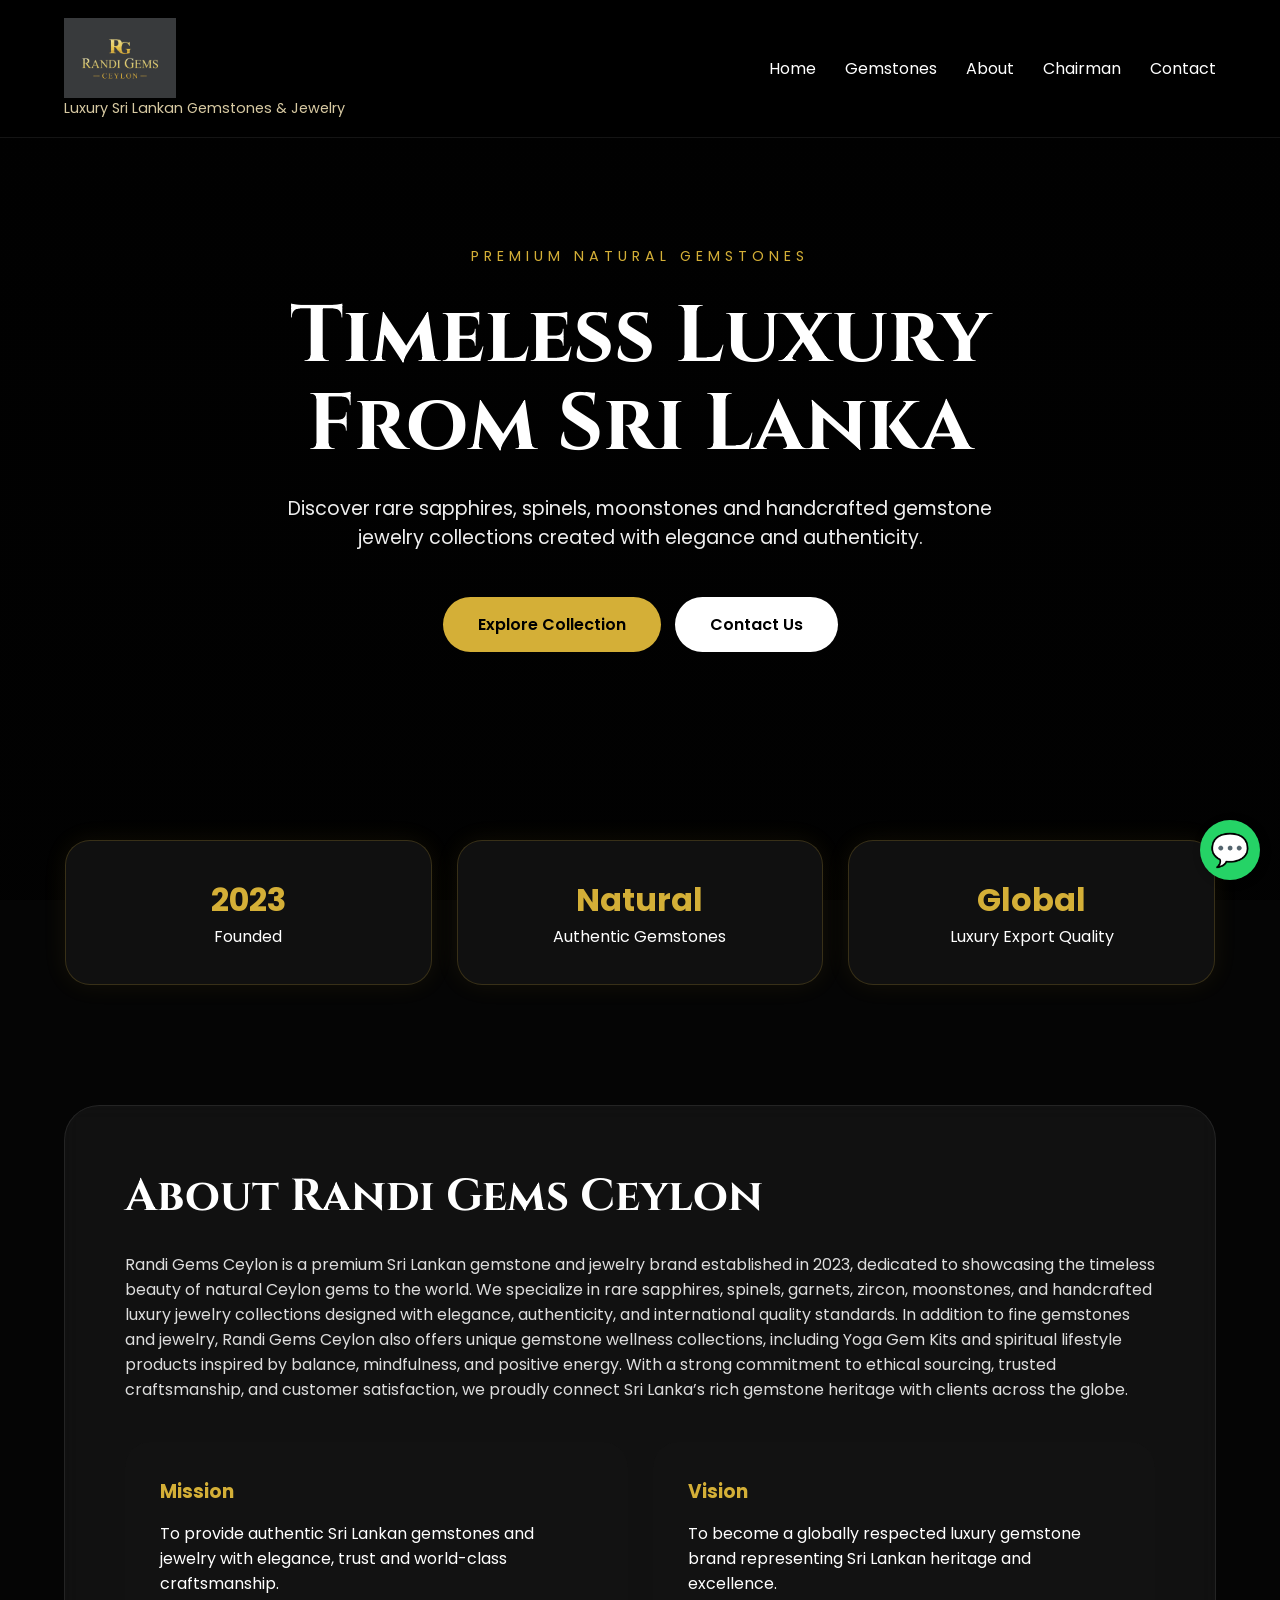
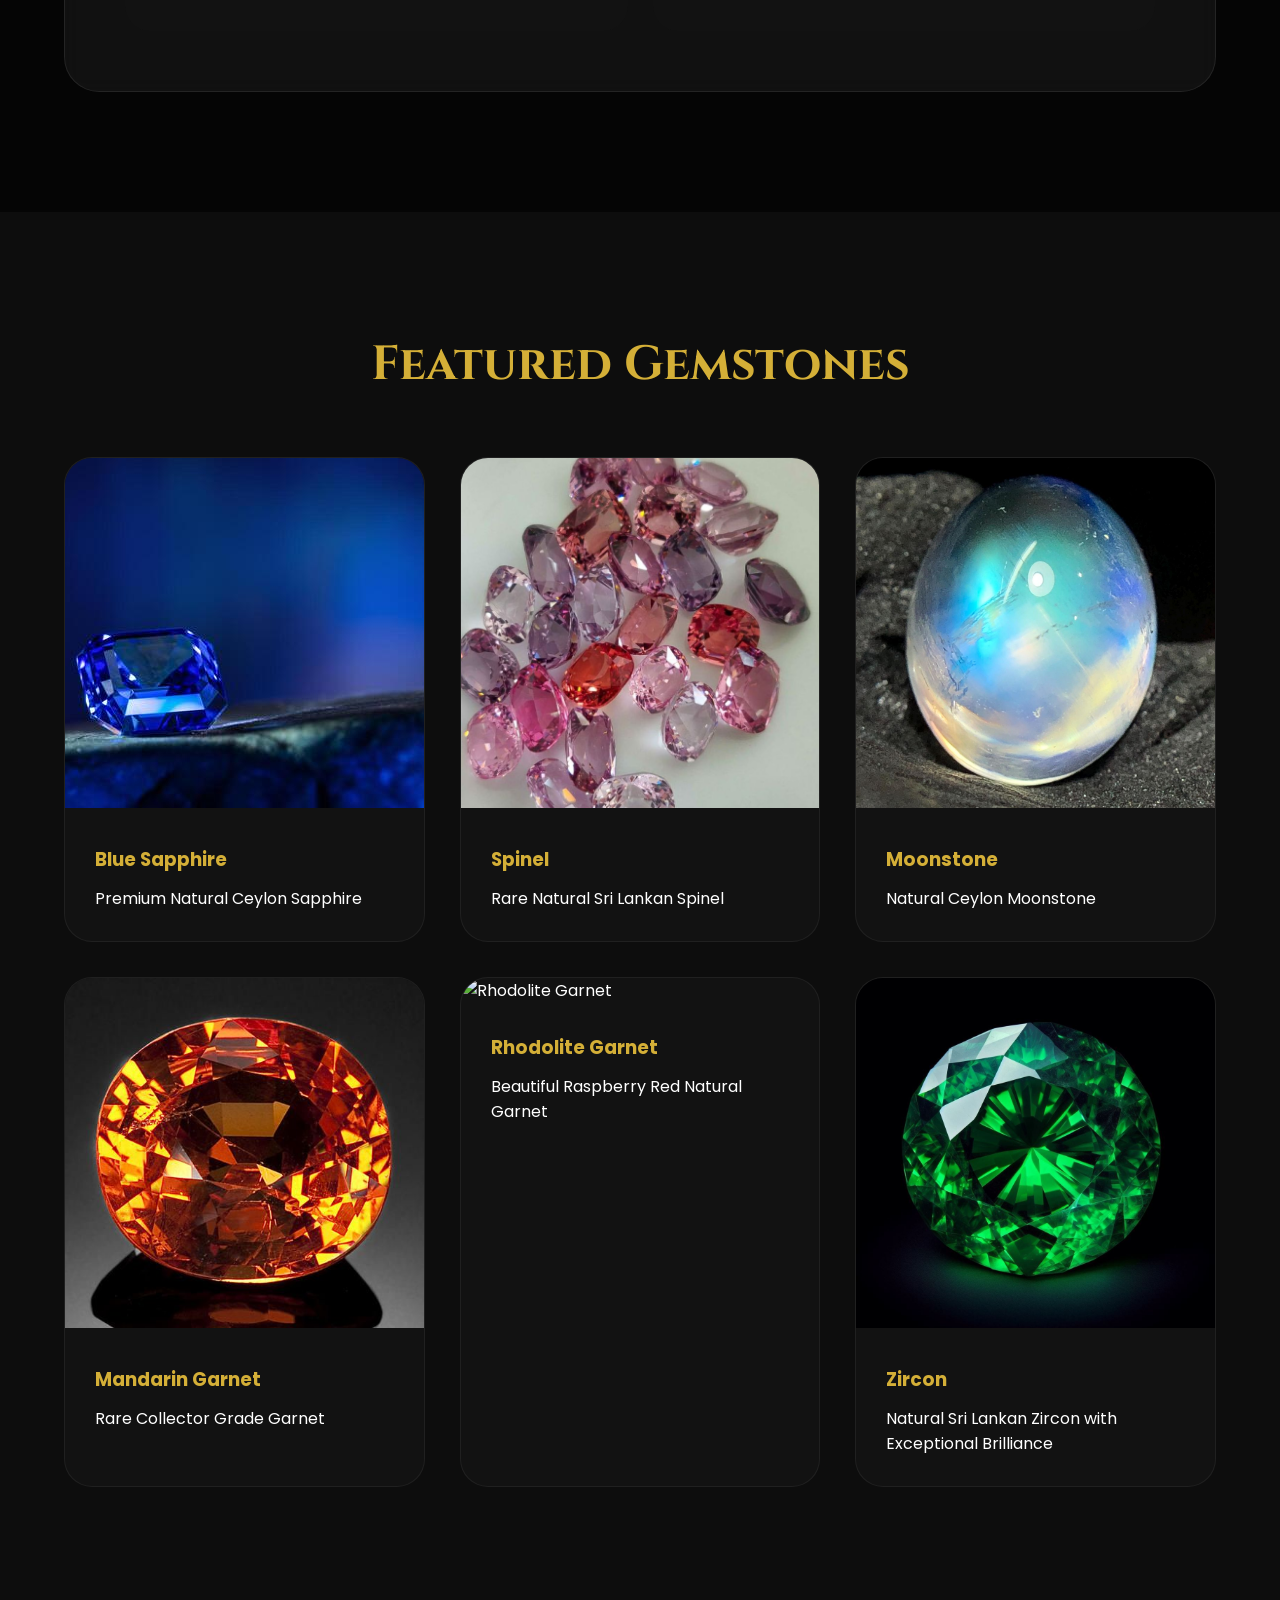
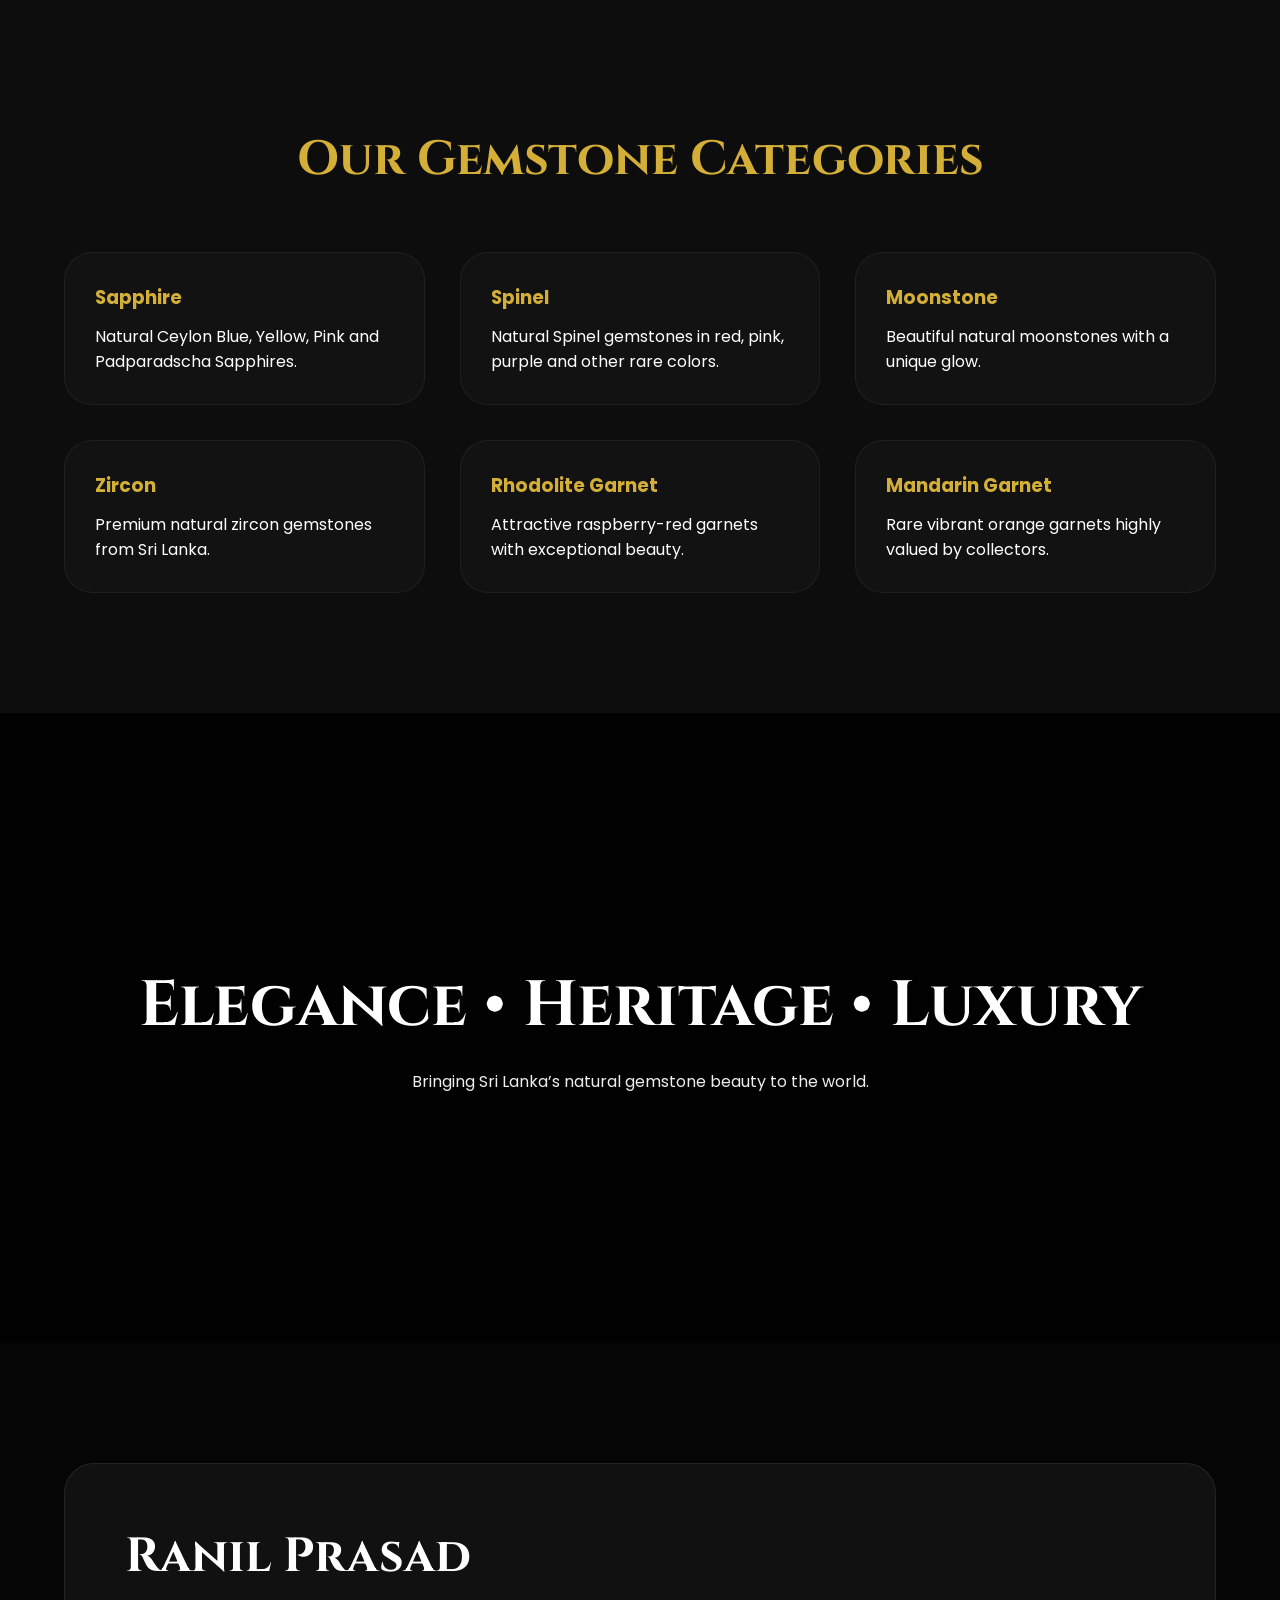
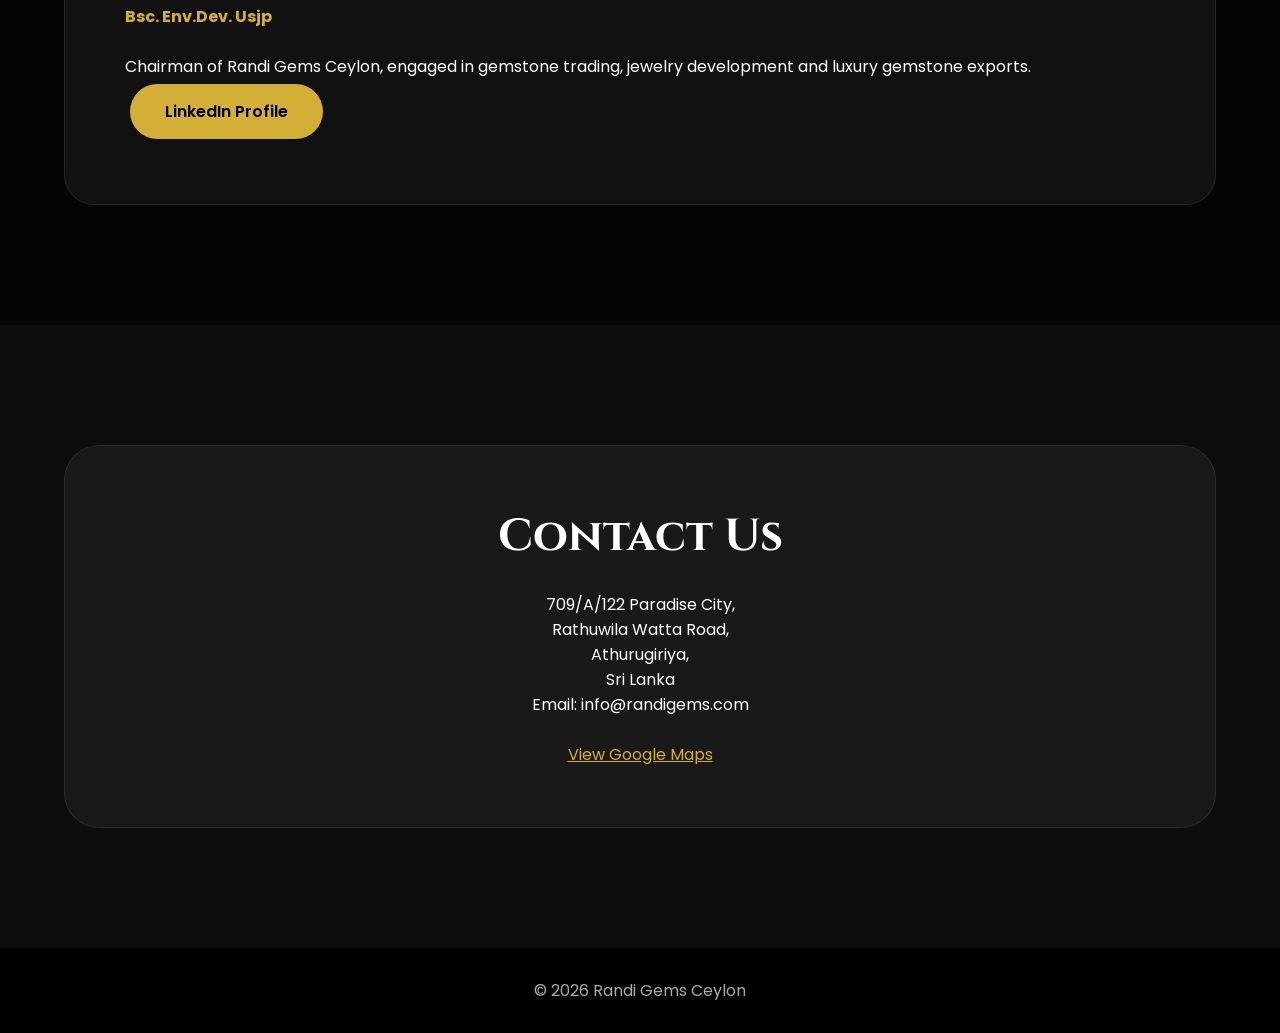
==== index.html @ e11d57de "Update index.html" ====
<!DOCTYPE html>
<html lang="en">
<head>
<meta charset="UTF-8">
<meta name="viewport" content="width=device-width, initial-scale=1.0">

<title>Natural Sri Lankan Gemstones & Jewelry | Randi Gems Ceylon</title>

<meta name="description" content="Natural Sri Lankan sapphires, spinels, moonstones and luxury gemstone jewelry from Randi Gems Ceylon.">

<meta name="keywords" content="Sri Lankan gemstones, Ceylon sapphire, spinel, moonstone, gemstone jewelry">

<link rel="icon" type="image/png" href="randi-logo.png">

<meta property="og:title" content="Randi Gems Ceylon">
<meta property="og:description" content="Luxury Sri Lankan Gemstones & Jewelry">
<meta property="og:type" content="website">
<meta property="og:url" content="https://randigems.com">
<meta property="og:image" content="https://randigems.com/randi-logo.png.jpeg">

<link rel="preconnect" href="https://fonts.googleapis.com">
<link rel="preconnect" href="https://fonts.gstatic.com" crossorigin>

<link href="https://fonts.googleapis.com/css2?family=Cinzel:wght@400;600;700&family=Poppins:wght@300;400;500;600&display=swap" rel="stylesheet">

<link rel="stylesheet" href="style.css">
  <!-- Google tag (gtag.js) -->
<script async src="https://www.googletagmanager.com/gtag/js?id=G-MZXZ3XPR21"></script>
<script>
  window.dataLayer = window.dataLayer || [];
  function gtag(){dataLayer.push(arguments);}
  gtag('js', new Date());

  gtag('config', 'G-MZXZ3XPR21');
</script>
</head>

<body>

<header>
  <div class="container nav">

   <div class="logo-area">
    <img src="randi-logo.png" alt="Randi Gems Ceylon" class="logo">
    <p>Luxury Sri Lankan Gemstones & Jewelry</p>
</div>

    <nav>
  <a href="index.html">Home</a>
  <a href="#categories">Gemstones</a>
  <a href="#about">About</a>
  <a href="#chairman">Chairman</a>
  <a href="#contact">Contact</a>
</nav>

  </div>
</header>

<section class="hero">

  <div class="overlay"></div>

  <div class="hero-content">


    <span class="premium-text">PREMIUM NATURAL GEMSTONES</span>

    <h2>
      Timeless Luxury <br>
      From Sri Lanka
    </h2>

    <p>
      Discover rare sapphires, spinels, moonstones and handcrafted gemstone
      jewelry collections created with elegance and authenticity.
    </p>

    <div class="hero-buttons">
     <a href="#featured-gemstones" class="btn">Explore Collection</a>
      <a href="#contact" class="btn white">Contact Us</a>
    </div>

  </div>

</section>

<section class="luxury-info">

  <div class="lux-box">
    <h3>2023</h3>
    <p>Founded</p>
  </div>

  <div class="lux-box">
    <h3>Natural</h3>
    <p>Authentic Gemstones</p>
  </div>

  <div class="lux-box">
    <h3>Global</h3>
    <p>Luxury Export Quality</p>
  </div>

</section>

<section class="section" id="about">

  <div class="container glass">

    <h2>About Randi Gems Ceylon</h2>

    <p class="about-text">
      Randi Gems Ceylon is a premium Sri Lankan gemstone and jewelry brand established in 2023, dedicated to showcasing the timeless beauty of natural Ceylon gems to the world.

We specialize in rare sapphires, spinels, garnets, zircon, moonstones, and handcrafted luxury jewelry collections designed with elegance, authenticity, and international quality standards.

In addition to fine gemstones and jewelry, Randi Gems Ceylon also offers unique gemstone wellness collections, including Yoga Gem Kits and spiritual lifestyle products inspired by balance, mindfulness, and positive energy.

With a strong commitment to ethical sourcing, trusted craftsmanship, and customer satisfaction, we proudly connect Sri Lanka’s rich gemstone heritage with clients across the globe.
    </p>

    <div class="mission-grid">

      <div class="mission-card">
        <h3>Mission</h3>
        <p>
          To provide authentic Sri Lankan gemstones and jewelry with elegance,
          trust and world-class craftsmanship.
        </p>
      </div>

      <div class="mission-card">
        <h3>Vision</h3>
        <p>
          To become a globally respected luxury gemstone brand representing
          Sri Lankan heritage and excellence.
        </p>
      </div>

    </div>

  </div>

</section>
  <section class="section dark" id="featured-gemstones">

  <div class="container">

<h2 class="title-center">Featured Gemstones</h2>

<div class="gem-grid">

  <div class="gem-card">
    <img src="images/products/Blue-Sapphire01.jpg" alt="Blue Sapphire">

    <div class="gem-content">
      <h3><a href="sapphire.html">Blue Sapphire</a></h3>
      <p>Premium Natural Ceylon Sapphire</p>
    </div>
  </div>

  <div class="gem-card">
    <img src="images/products/Spinel01.jpg" alt="Spinel">

    <div class="gem-content">
      <h3><a href="spinel.html">Spinel</a></h3>
      <p>Rare Natural Sri Lankan Spinel</p>
    </div>
  </div>

  <div class="gem-card">
    <img src="images/products/Moonstone01.jpg" alt="Moonstone">

    <div class="gem-content">
      <h3><a href="moonstone.html">Moonstone</a></h3>
      <p>Natural Ceylon Moonstone</p>
    </div>
  </div>

  <div class="gem-card">
    <img src="images/products/Mandarin-Garnet01.jpg" alt="Mandarin Garnet">

    <div class="gem-content">
      <h3><a href="mandarin-garnet.html">Mandarin Garnet</a></h3>
      <p>Rare Collector Grade Garnet</p>
    </div>
  </div>
<div class="gem-card">
    <img src="images/products/Rhodolite-Garnet01.jpg" alt="Rhodolite Garnet">

    <div class="gem-content">
      <h3><a href="rhodolite-garnet.html">Rhodolite Garnet</a></h3>
      <p>Beautiful Raspberry Red Natural Garnet</p>
    </div>
</div>

<div class="gem-card">
    <img src="images/products/Zircon01.jpg" alt="Zircon">

    <div class="gem-content">
      <h3><a href="zircon.html">Zircon</a></h3>
      <p>Natural Sri Lankan Zircon with Exceptional Brilliance</p>
    </div>
</div>
</div>

  </div>

</section>

<section class="section dark" id="categories">

  <div class="container">

    <h2 class="title-center">Our Gemstone Categories</h2>

    <div class="gem-grid">

      <div class="gem-card">
        <div class="gem-content">
          <h3><a href="sapphire.html">Sapphire</a></h3>
          <p>Natural Ceylon Blue, Yellow, Pink and Padparadscha Sapphires.</p>
        </div>
      </div>

      <div class="gem-card">
        <div class="gem-content">
          <h3><a href="spinel.html">Spinel</a></h3>
          <p>Natural Spinel gemstones in red, pink, purple and other rare colors.</p>
        </div>
      </div>

      <div class="gem-card">
        <div class="gem-content">
          <h3><a href="moonstone.html">Moonstone</a></h3>
          <p>Beautiful natural moonstones with a unique glow.</p>
        </div>
      </div>

      <div class="gem-card">
        <div class="gem-content">
         <h3><a href="zircon.html">Zircon</a></h3>
          <p>Premium natural zircon gemstones from Sri Lanka.</p>
        </div>
      </div>

      <div class="gem-card">
        <div class="gem-content">
         <h3><a href="rhodolite-garnet.html">Rhodolite Garnet</a></h3>
          <p>Attractive raspberry-red garnets with exceptional beauty.</p>
        </div>
      </div>

      <div class="gem-card">
        <div class="gem-content">
         <h3><a href="mandarin-garnet.html">Mandarin Garnet</a></h3>
          <p>Rare vibrant orange garnets highly valued by collectors.</p>
        </div>
      </div>

    </div>

  </div>

</section>

<section class="banner">

  <div class="banner-overlay"></div>

  <div class="banner-content">
    <h2>Elegance • Heritage • Luxury</h2>

    <p>
      Bringing Sri Lanka’s natural gemstone beauty to the world.
    </p>
  </div>

</section>

<section class="section" id="chairman">

  <div class="container">

    <div class="chairman-card">

      <div class="chairman-text">

        <h2>Ranil Prasad</h2>

        <h4>Bsc. Env.Dev. Usjp</h4>

        <p>
          Chairman of Randi Gems Ceylon, engaged in gemstone trading,
          jewelry development and luxury gemstone exports.
        </p>

        <a href="https://www.linkedin.com/in/ranil-prasad-493bb162"
        target="_blank"
        class="btn">
        LinkedIn Profile
        </a>

      </div>

    </div>

  </div>

</section>


<section class="section dark" id="contact">

  <div class="container glass center">

    <h2>Contact Us</h2>

    <p>
      709/A/122 Paradise City,<br>
      Rathuwila Watta Road,<br>
      Athurugiriya,<br>
      Sri Lanka
    </p>

    <p>Email: info@randigems.com</p>

    <a class="map-link"
    target="_blank"
    href="https://maps.app.goo.gl/zrNGPUi1afmP3Ziz9">
    View Google Maps
    </a>

  </div>

</section>

<footer>
  <p>© 2026 Randi Gems Ceylon</p>
</footer>

<!-- WhatsApp Floating Button -->
<a href="https://wa.me/94777530663" 
   class="whatsapp-float" 
   target="_blank">
    💬
</a>

<style>
.whatsapp-float {
    position: fixed;
    width: 60px;
    height: 60px;
    bottom: 20px;
    right: 20px;
    background-color: #25D366;
    color: white;
    border-radius: 50%;
    text-align: center;
    font-size: 32px;
    line-height: 60px;
    box-shadow: 2px 2px 10px rgba(0,0,0,0.3);
    z-index: 1000;
    text-decoration: none;
}

.whatsapp-float:hover {
    background-color: #1ebe5d;
}


</body>
</html>
---- style.css ----
*{
  margin:0;
  padding:0;
  box-sizing:border-box;
}

html{
  scroll-behavior:smooth;
}

body{
  font-family:'Poppins',sans-serif;
  background:#050505;
  color:white;
  overflow-x:hidden;
}

.container{
  width:90%;
  max-width:1300px;
  margin:auto;
}

header{
  position:fixed;
  top:0;
  width:100%;
  z-index:999;
  background:rgba(0,0,0,0.65);
  backdrop-filter:blur(10px);
  border-bottom:1px solid rgba(255,255,255,0.08);
}

.nav{
  display:flex;
  justify-content:space-between;
  align-items:center;
  padding:18px 0;
  flex-wrap:wrap;
}

.logo-area h1{
  font-family:'Cinzel',serif;
  color:#d4af37;
  font-size:2rem;
}

.logo-area p{
  color:#d7c9a2;
  font-size:0.9rem;
}
.logo {
    height: 80px;
    width: auto;
    display: block;
}
nav a{
  color:#fff;
  text-decoration:none;
  margin-left:25px;
  transition:0.3s;
}

nav a:hover{
  color:#d4af37;
}

.hero{
  height:100vh;
  background:url('https://images.unsplash.com/photo-1615655096345-61a54750068d?q=80&w=2000&auto=format&fit=crop') center/cover no-repeat;
  display:flex;
  justify-content:center;
  align-items:center;
  text-align:center;
  position:relative;
}

.overlay{
  position:absolute;
  inset:0;
  background:linear-gradient(to bottom, rgba(0,0,0,0.8), rgba(0,0,0,0.7));
}

.hero-content{
  position:relative;
  z-index:2;
  max-width:900px;
  padding:20px;
}

.premium-text{
  color:#d4af37;
  letter-spacing:5px;
  font-size:0.9rem;
}

.hero h2{
  font-family:'Cinzel',serif;
  font-size:5rem;
  margin:25px 0;
  line-height:1.1;
}

.hero p{
  color:#eee;
  font-size:1.2rem;
  max-width:750px;
  margin:auto;
}

.hero-buttons{
  margin-top:40px;
}

.btn{
  display:inline-block;
  padding:15px 35px;
  background:#d4af37;
  color:black;
  border-radius:50px;
  text-decoration:none;
  font-weight:600;
  margin:5px;
  transition:0.3s;
}

.btn:hover{
  transform:translateY(-3px);
}

.white{
  background:white;
}

.luxury-info{
  width:90%;
  max-width:1150px;
  margin:-60px auto 0;
  position:relative;
  z-index:5;
  display:grid;
  grid-template-columns:repeat(auto-fit,minmax(250px,1fr));
  gap:25px;
}

.lux-box{
  background:#101010;
  border:1px solid rgba(212,175,55,0.2);
  padding:35px;
  text-align:center;
  border-radius:25px;
  box-shadow:0 0 25px rgba(212,175,55,0.08);
}

.lux-box h3{
  color:#d4af37;
  font-size:2rem;
}

.section{
  padding:120px 0;
}

.dark{
  background:#0d0d0d;
}

.glass{
  background:rgba(255,255,255,0.05);
  border:1px solid rgba(255,255,255,0.08);
  border-radius:35px;
  padding:60px;
  backdrop-filter:blur(10px);
}

.glass h2{
  font-family:'Cinzel',serif;
  margin-bottom:25px;
  font-size:2.8rem;
}

.about-text{
  color:#ddd;
}

.mission-grid{
  display:grid;
  grid-template-columns:repeat(auto-fit,minmax(280px,1fr));
  gap:25px;
  margin-top:40px;
}

.mission-card{
  background:#121212;
  padding:35px;
  border-radius:25px;
}

.mission-card h3{
  color:#d4af37;
  margin-bottom:15px;
}

.title-center{
  text-align:center;
  margin-bottom:60px;
  font-size:3rem;
  color:#d4af37;
  font-family:'Cinzel',serif;
}

.gem-grid{
  display:grid;
  grid-template-columns:repeat(auto-fit,minmax(320px,1fr));
  gap:35px;
}

.gem-card{
  background:#121212;
  border-radius:28px;
  overflow:hidden;
  transition:0.4s;
  border:1px solid rgba(255,255,255,0.06);
}

.gem-card:hover{
  transform:translateY(-10px);
  box-shadow:0 0 35px rgba(212,175,55,0.18);
}

.gem-card img{
  width:100%;
  height:350px;
  object-fit:cover;
}

.gem-content{
  padding:30px;
}

.gem-content h3{
  margin-bottom:12px;
  color:#d4af37;
}

.gem-content span{
  display:inline-block;
  margin-top:15px;
  font-weight:bold;
}

.banner{
  height:70vh;
  background:url('https://images.unsplash.com/photo-1523170335258-f5ed11844a49?q=80&w=2000&auto=format&fit=crop') center/cover no-repeat;
  position:relative;
  display:flex;
  justify-content:center;
  align-items:center;
  text-align:center;
}

.banner-overlay{
  position:absolute;
  inset:0;
  background:rgba(0,0,0,0.7);
}

.banner-content{
  position:relative;
  z-index:2;
}

.banner-content h2{
  font-size:4rem;
  font-family:'Cinzel',serif;
}

.banner-content p{
  margin-top:20px;
  color:#eee;
}

.chairman-card{
  background:#111;
  border-radius:30px;
  padding:60px;
  border:1px solid rgba(255,255,255,0.08);
}

.chairman-text h2{
  font-family:'Cinzel',serif;
  font-size:3rem;
}

.chairman-text h4{
  color:#d4af37;
  margin:15px 0 25px;
}

.center{
  text-align:center;
}

.map-link{
  display:inline-block;
  margin-top:25px;
  color:#d4af37;
}

footer{
  background:black;
  padding:30px;
  text-align:center;
  color:#aaa;
}

@media(max-width:768px){

  .hero h2{
    font-size:2.8rem;
  }

  .banner-content h2{
    font-size:2.5rem;
  }

  .nav{
    flex-direction:column;
    gap:15px;
  }

  nav{
    display:flex;
    flex-wrap:wrap;
    justify-content:center;
  }

  nav a{
    margin:5px 10px;
  }

  .glass{
    padding:35px;
}

.hero-image img {
    width: 280px;
    border-radius: 20px;
    box-shadow: 0 10px 30px rgba(0,0,0,0.4);
    margin-top: 20px;
    opacity: 0.35;
}

.hero-content{
    display:flex;
    flex-direction:column;
    align-items:center;
}

.hero{
    position: relative;
    overflow: hidden;
    min-height: 100vh;
}

.hero-content{
    position:relative;
    z-index:2;
    max-width:900px;
    padding:20px;
}

.premium-text{
    color:#d4af37;
    letter-spacing:5px;
    font-size:14px;
    font-weight:600;
}

.hero h2{
    font-size:72px;
    line-height:1.1;
    color:white;
    margin:20px 0;
    font-family:"Cinzel", serif;
}

.hero p{
    color:#d1d5db;
    font-size:20px;
    line-height:1.7;
    max-width:800px;
    margin:auto;
}

.hero-buttons{
    margin-top:35px;
}

.hero-buttons a{
    display:inline-block;
    padding:15px 35px;
    margin:10px;
    border-radius:50px;
    text-decoration:none;
    font-weight:600;
    transition:0.3s;
}

.btn-gold{
    background:#d4af37;
    color:black;
}

.btn-light{
    background:white;
    color:black;
}

.btn-gold:hover,
.btn-light:hover{
    transform:translateY(-3px);
    opacity:0.9;
}
.gem-image{
    width:100%;
    height:250px;
    object-fit:cover;
    border-radius:10px;
}
}

.gem-content h3 a{
    color:#d4af37 !important;
    text-decoration:none;
}

.gem-content h3 a:visited{
    color:#d4af37 !important;
}

.gem-content h3 a:hover{
    color:white !important;
}
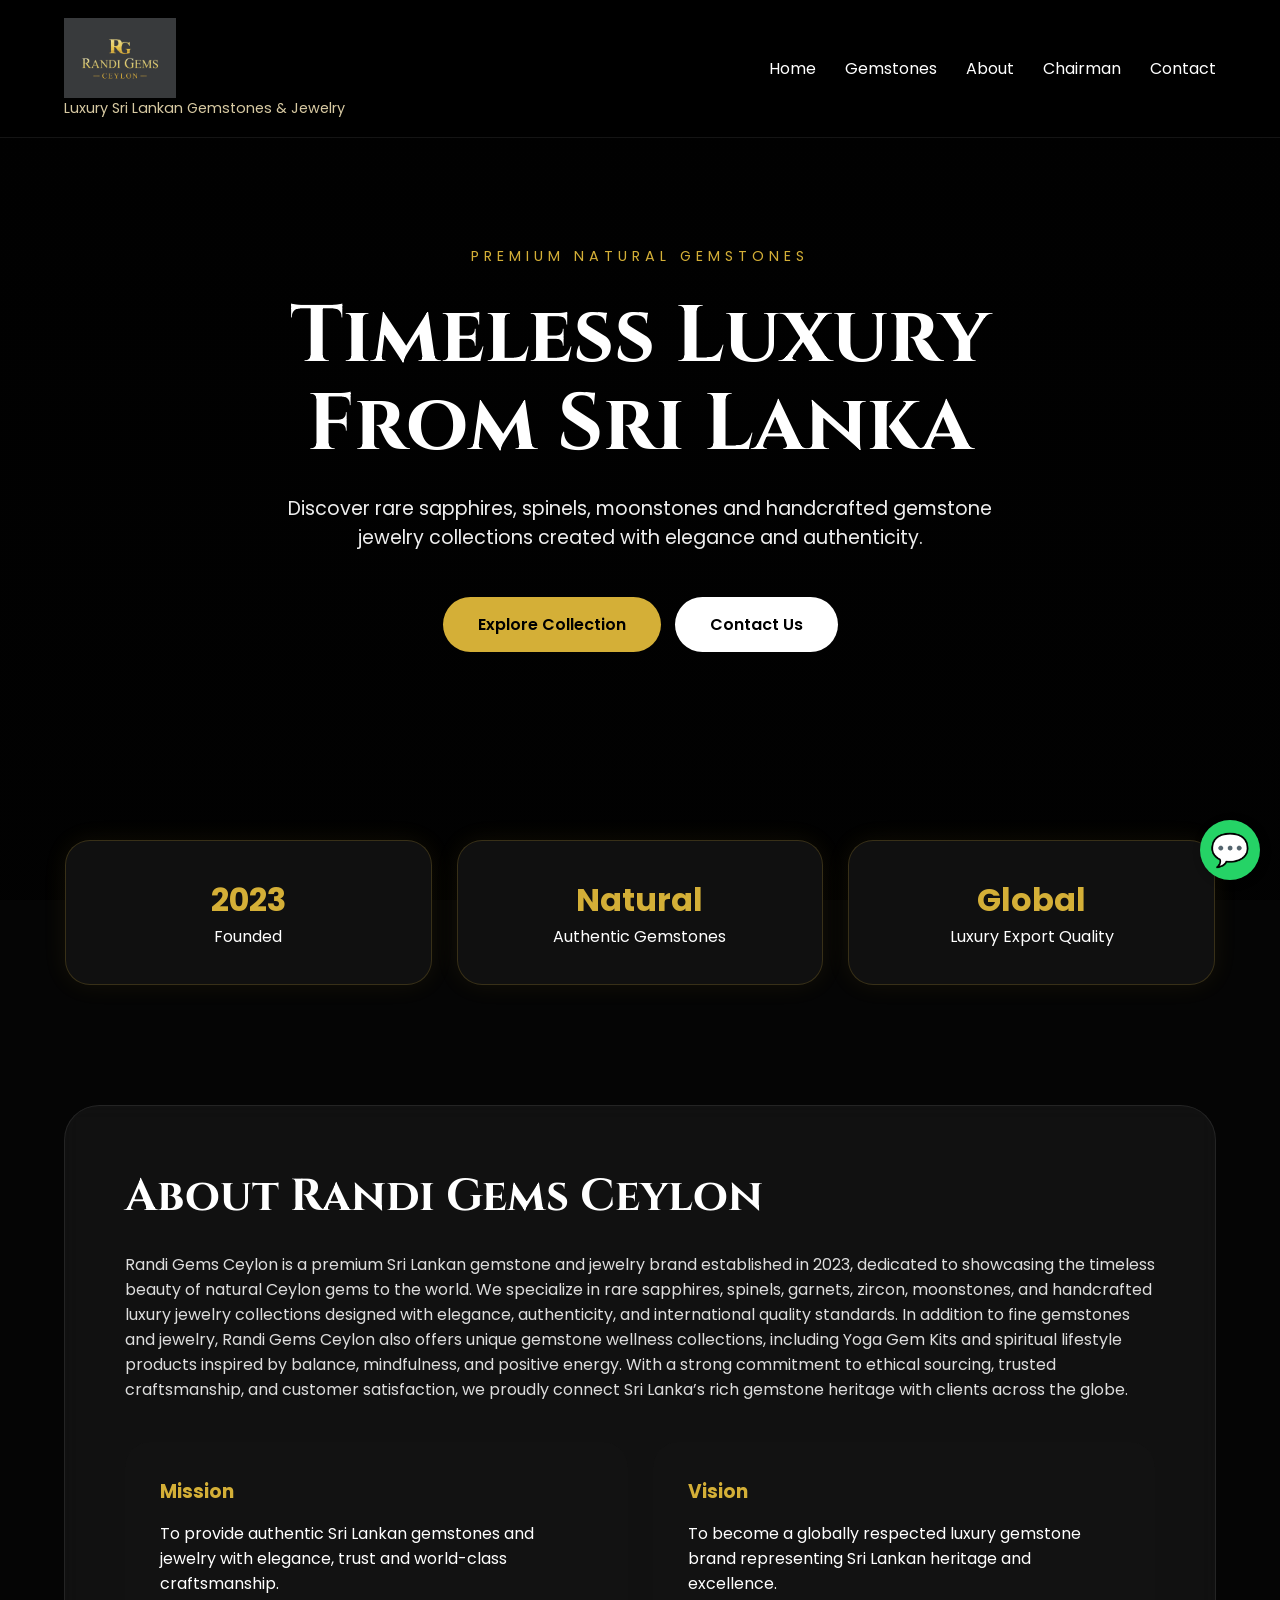
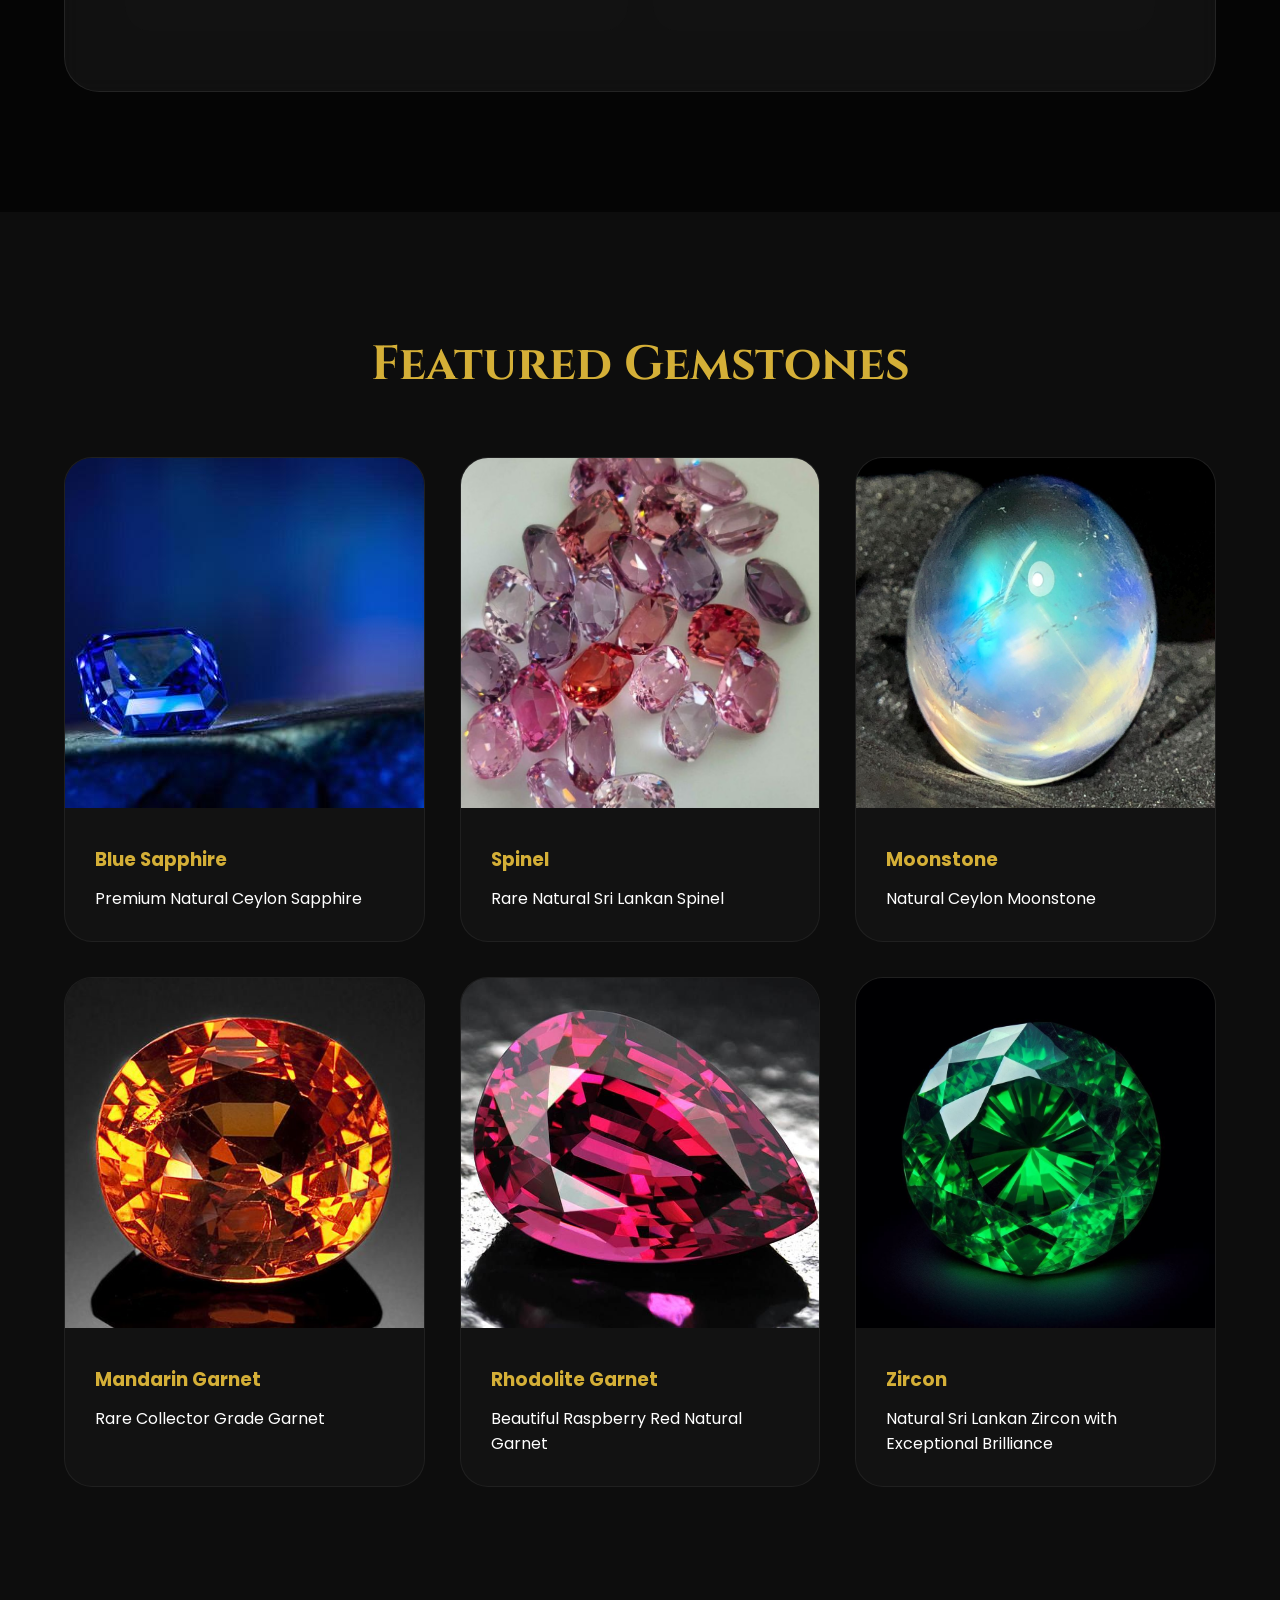
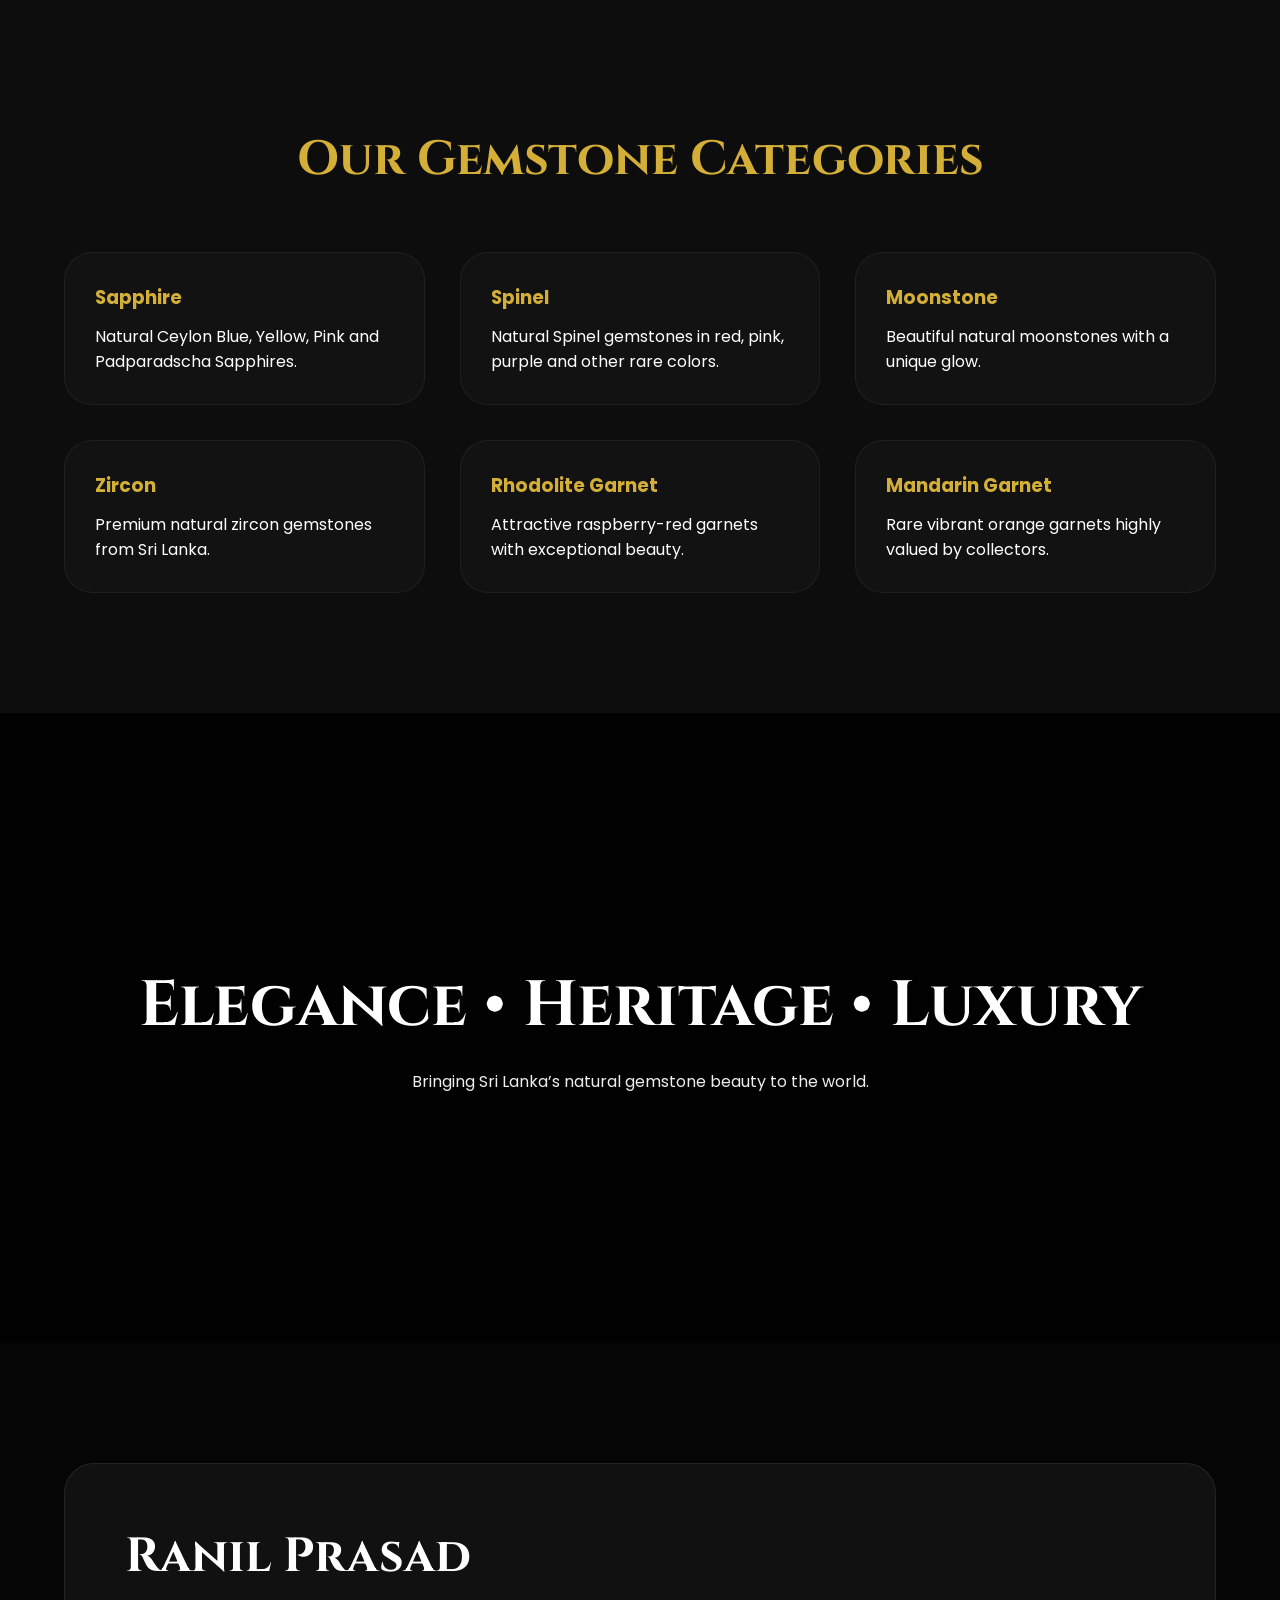
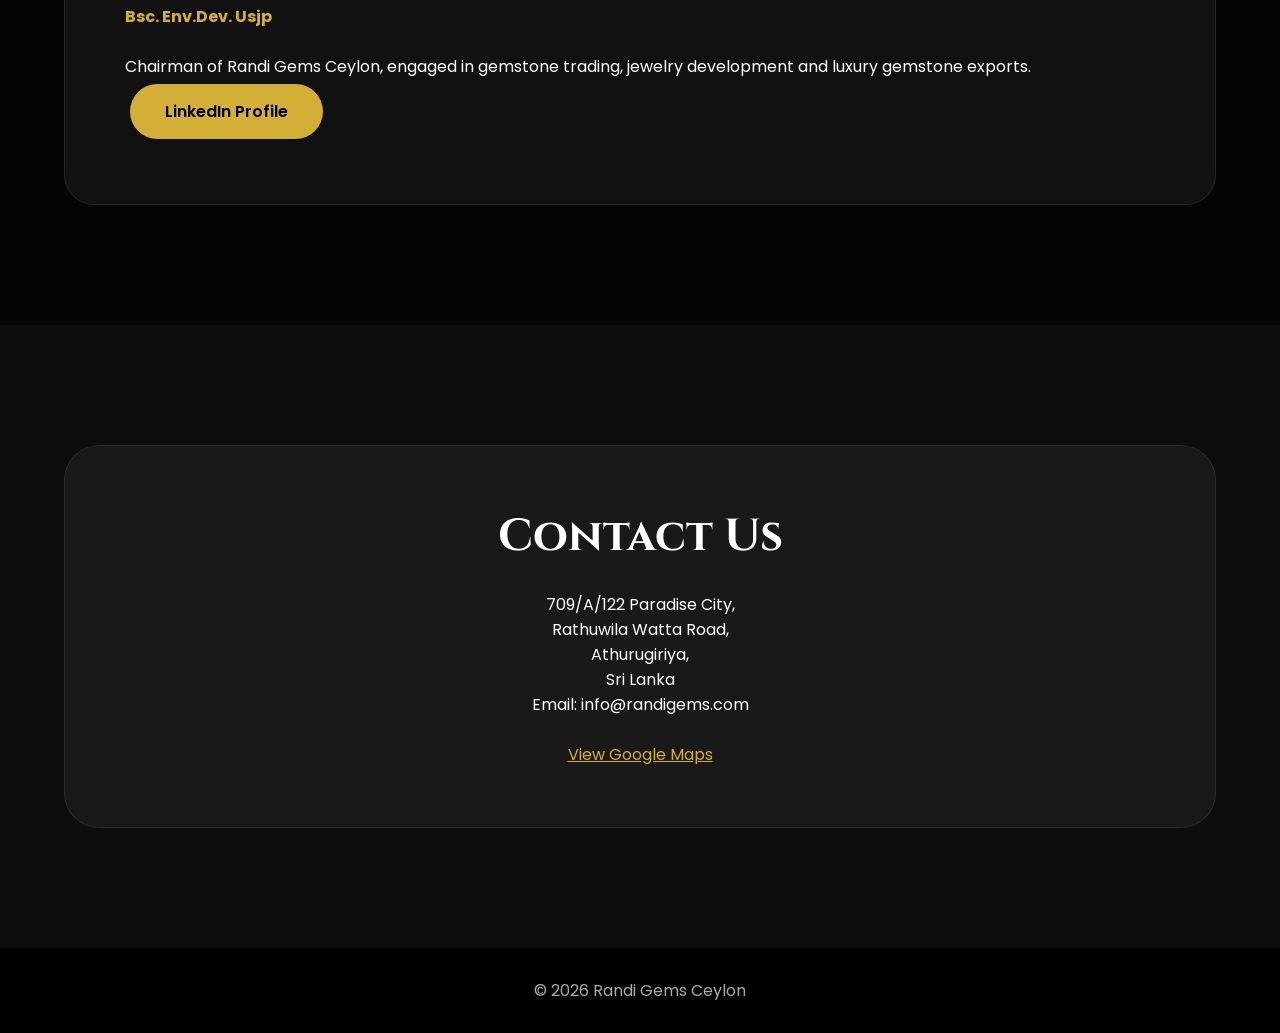
==== commit 3223a373: "Update index.html" ====
--- a/index.html
+++ b/index.html
@@ -187,7 +187,7 @@
     </div>
   </div>
 <div class="gem-card">
-    <img src="images/products/Rhodolite-Garnet01.jpg" alt="Rhodolite Garnet">
+    <img src="images/products/Rhodolite01.jpg" alt="Rhodolite Garnet">
 
     <div class="gem-content">
       <h3><a href="rhodolite-garnet.html">Rhodolite Garnet</a></h3>
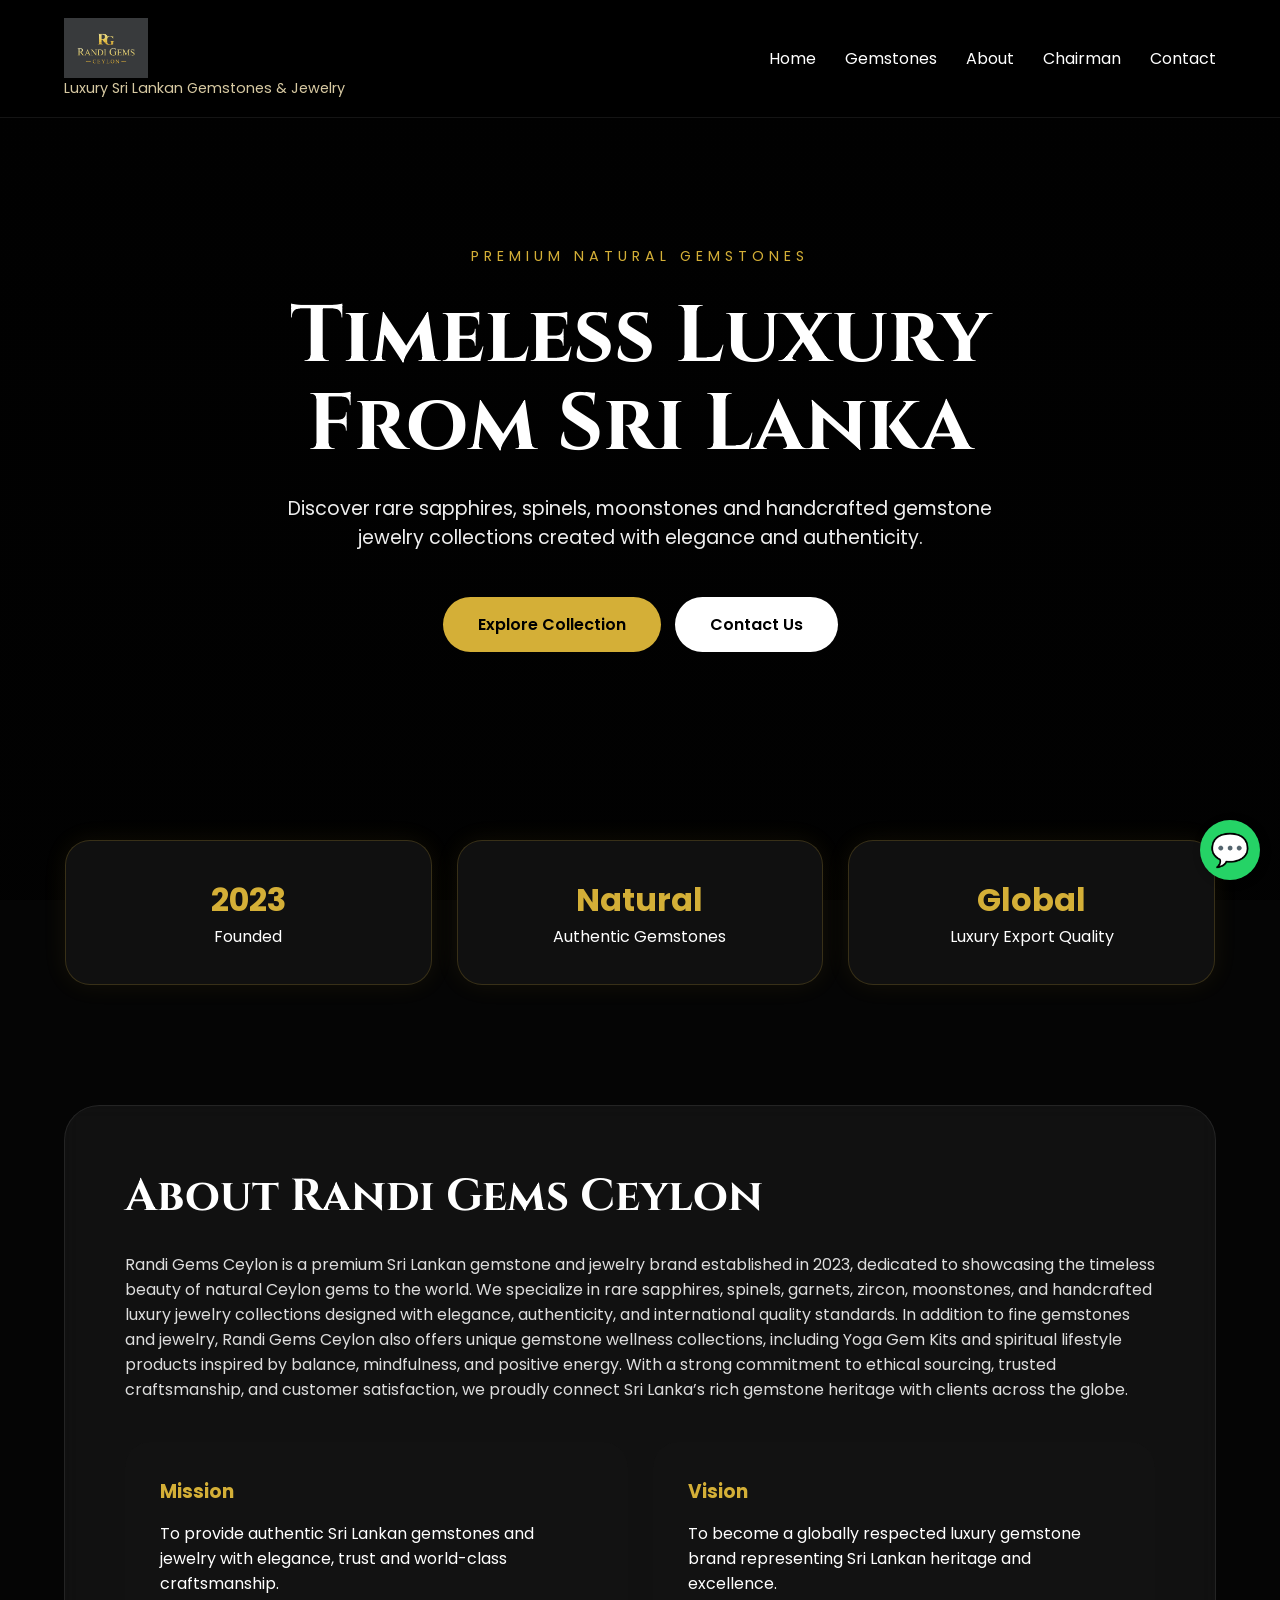
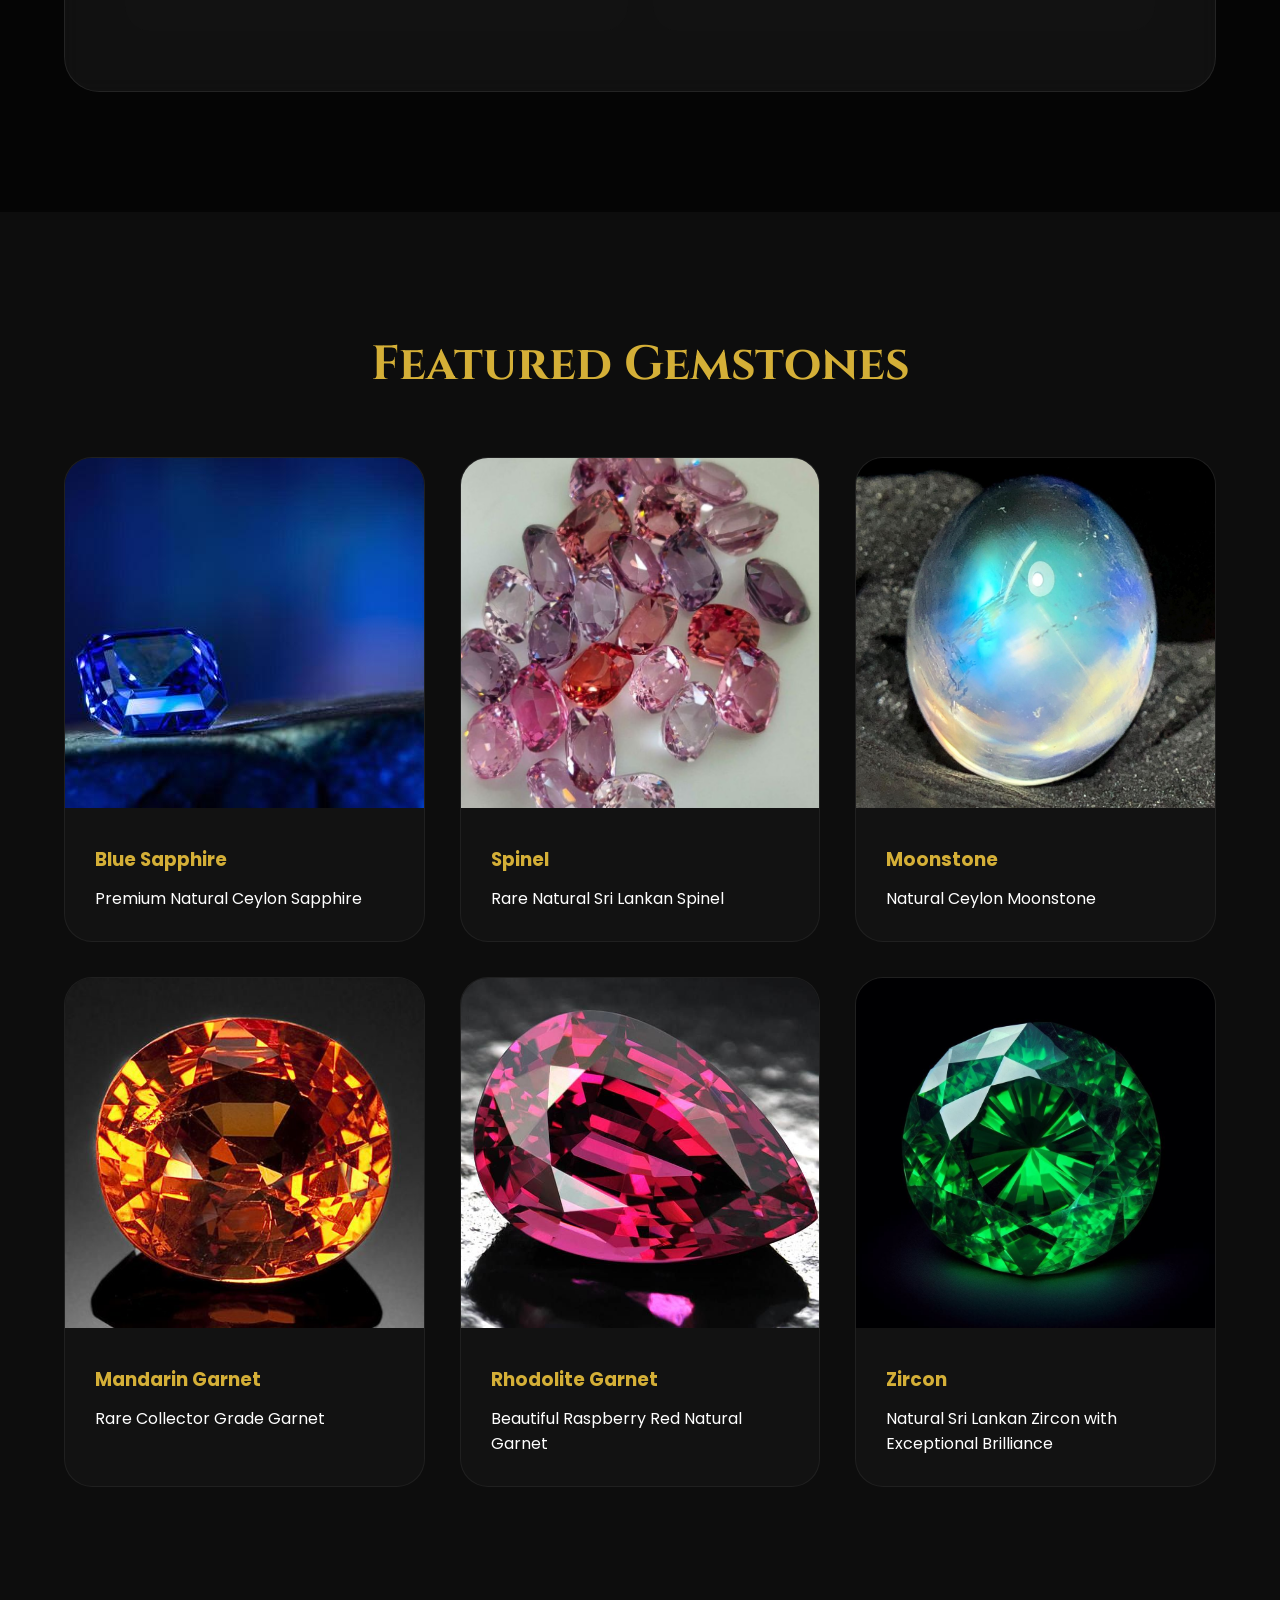
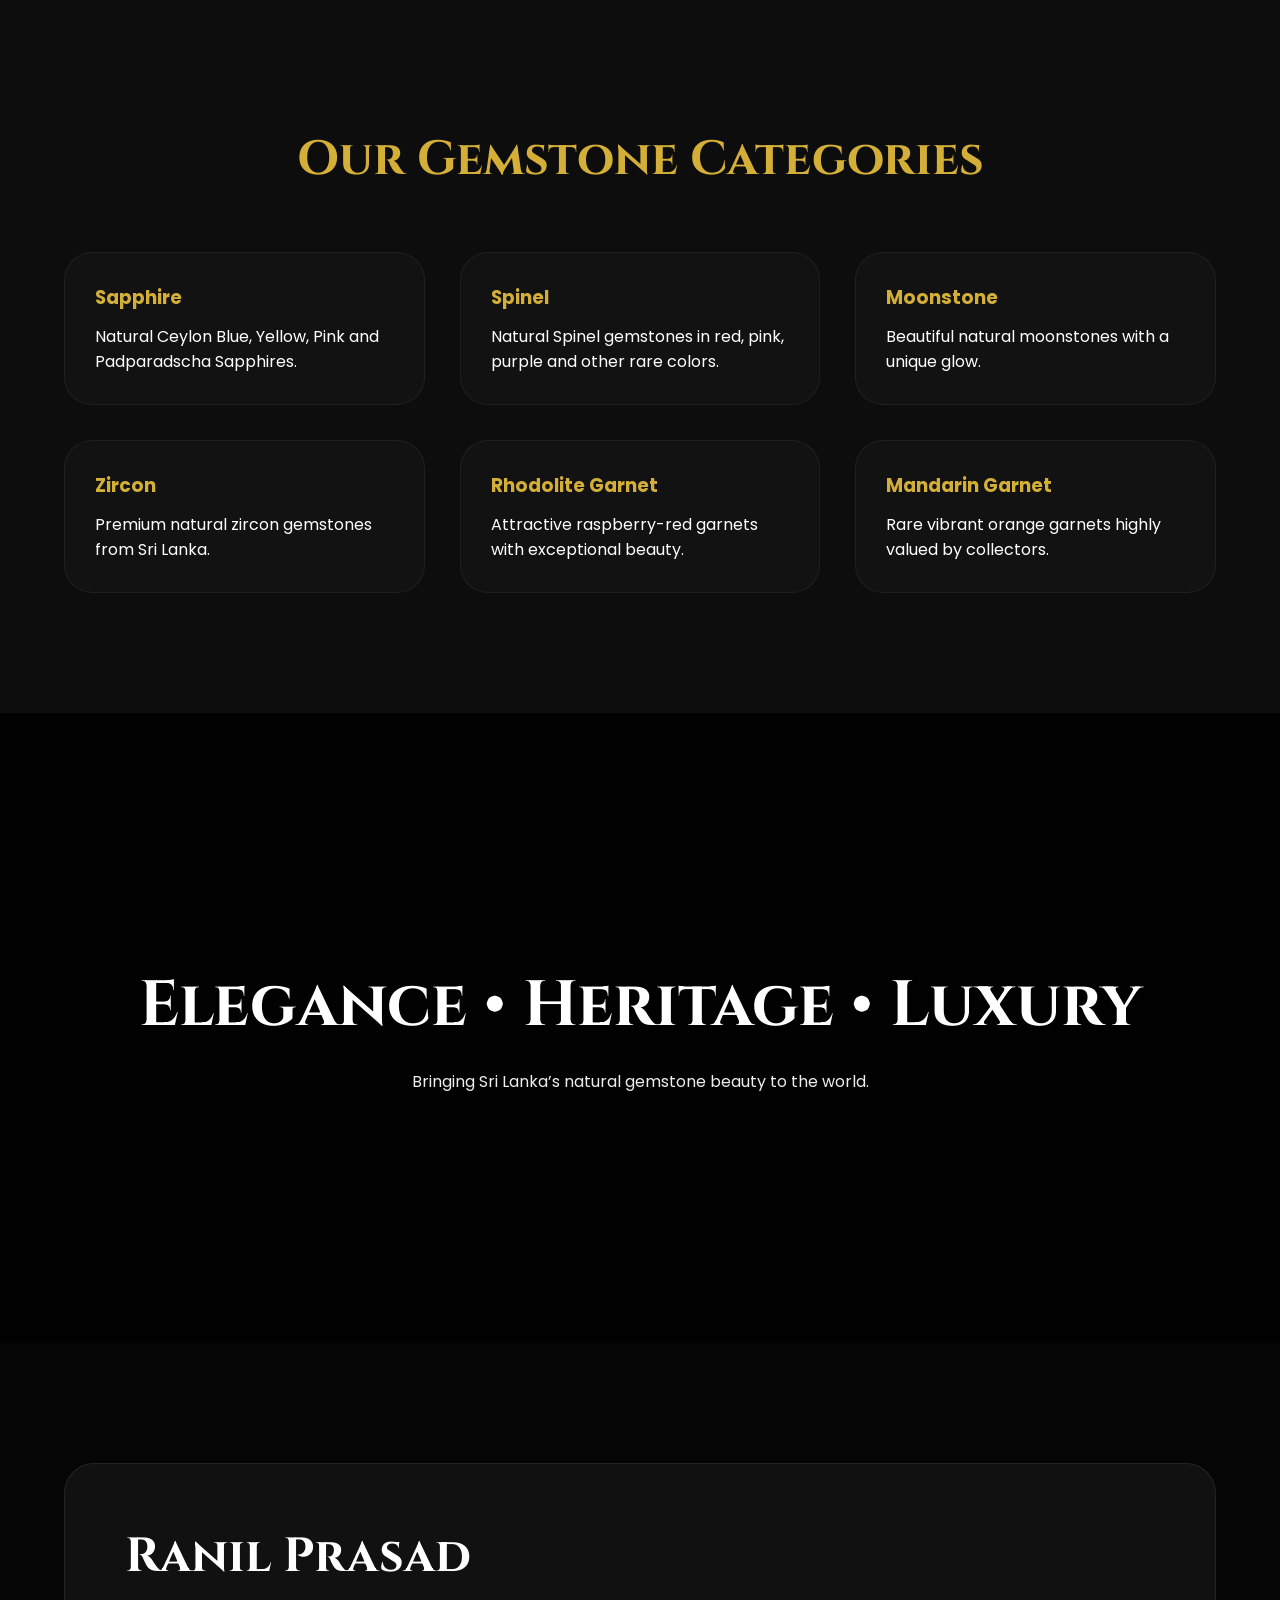
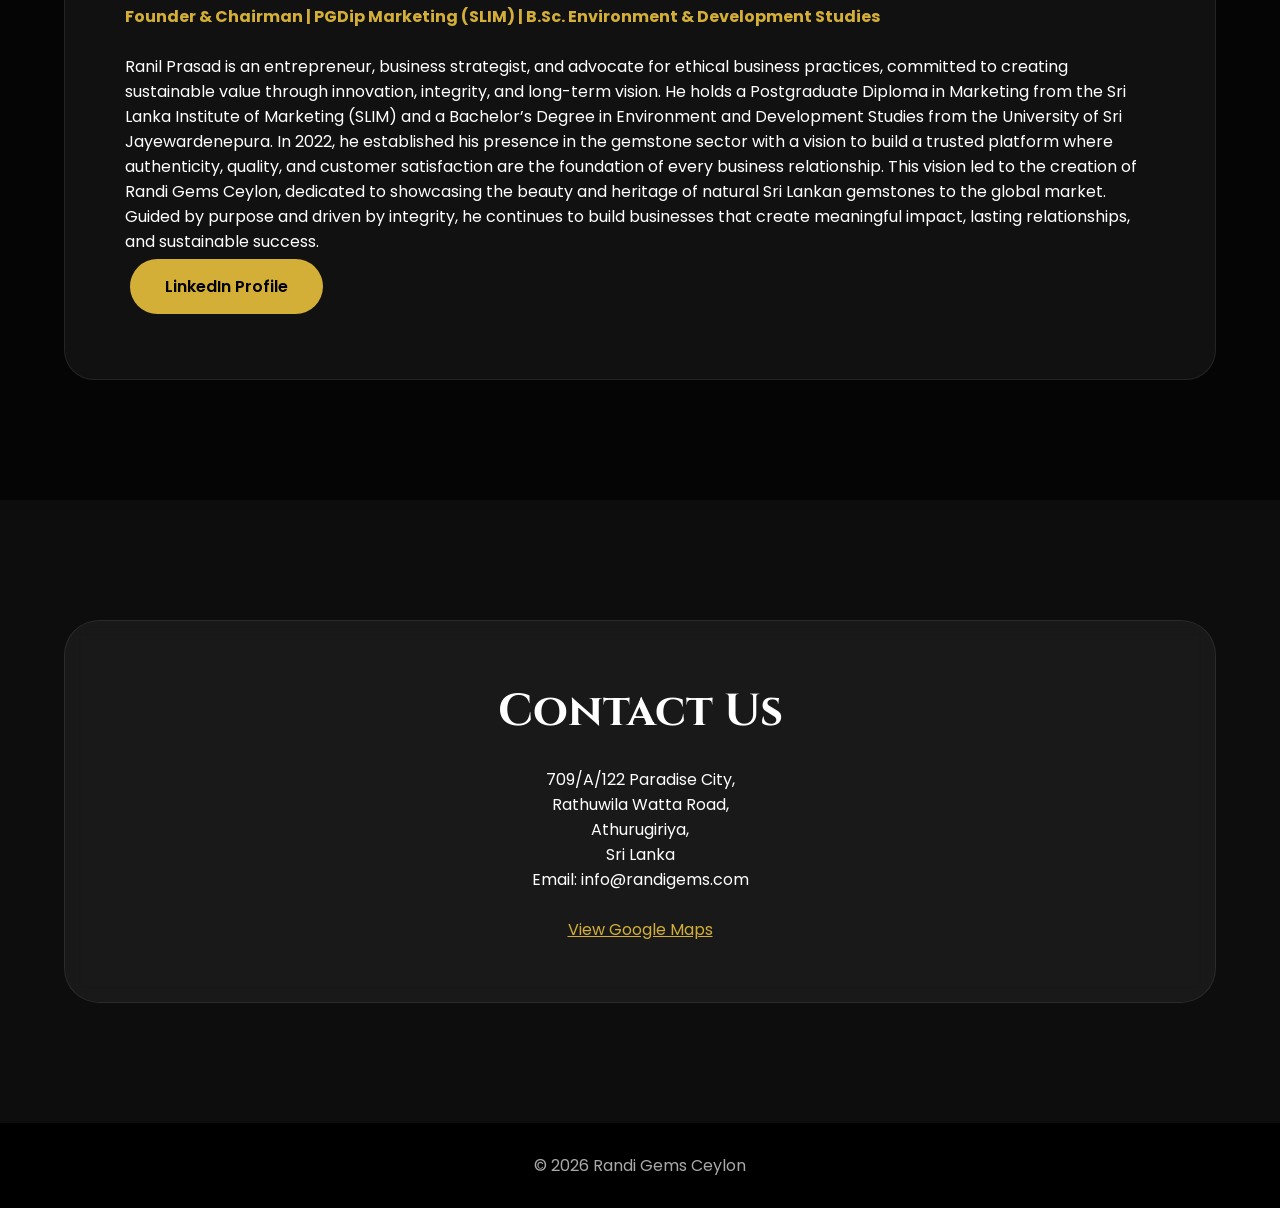
==== commit a63c34b6: "Update index.html" ====
--- a/index.html
+++ b/index.html
@@ -289,12 +289,16 @@
 
         <h2>Ranil Prasad</h2>
 
-        <h4>Bsc. Env.Dev. Usjp</h4>
-
-        <p>
-          Chairman of Randi Gems Ceylon, engaged in gemstone trading,
-          jewelry development and luxury gemstone exports.
-        </p>
+        <h4>Founder & Chairman | PGDip Marketing (SLIM) | B.Sc. Environment & Development Studies</h4>
+          <p>
+Ranil Prasad is an entrepreneur, business strategist, and advocate for ethical business practices, committed to creating sustainable value through innovation, integrity, and long-term vision.
+
+He holds a Postgraduate Diploma in Marketing from the Sri Lanka Institute of Marketing (SLIM) and a Bachelor’s Degree in Environment and Development Studies from the University of Sri Jayewardenepura.
+
+In 2022, he established his presence in the gemstone sector with a vision to build a trusted platform where authenticity, quality, and customer satisfaction are the foundation of every business relationship. This vision led to the creation of Randi Gems Ceylon, dedicated to showcasing the beauty and heritage of natural Sri Lankan gemstones to the global market.
+
+Guided by purpose and driven by integrity, he continues to build businesses that create meaningful impact, lasting relationships, and sustainable success.
+</p>
 
         <a href="https://www.linkedin.com/in/ranil-prasad-493bb162"
         target="_blank"
--- a/style.css
+++ b/style.css
@@ -51,7 +51,7 @@
   font-size:0.9rem;
 }
 .logo {
-    height: 80px;
+    height: 60px;
     width: auto;
     display: block;
 }
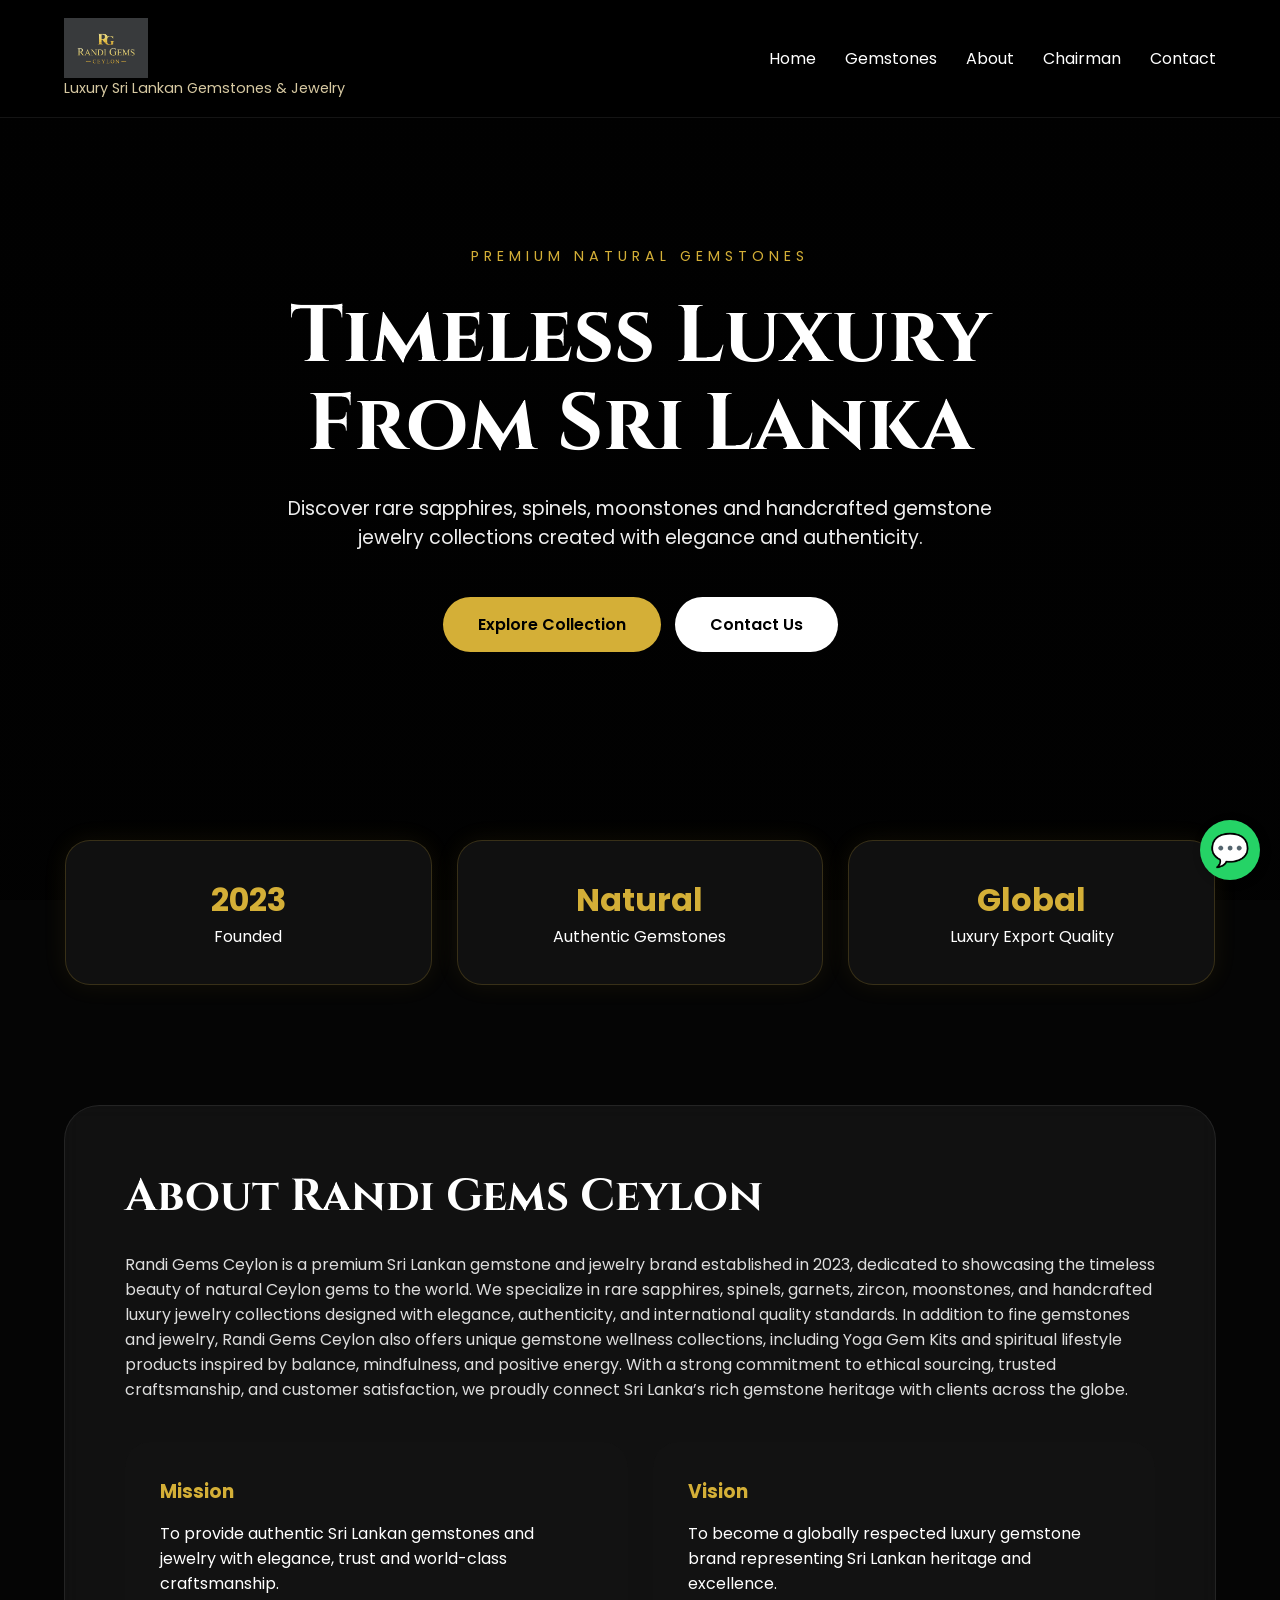
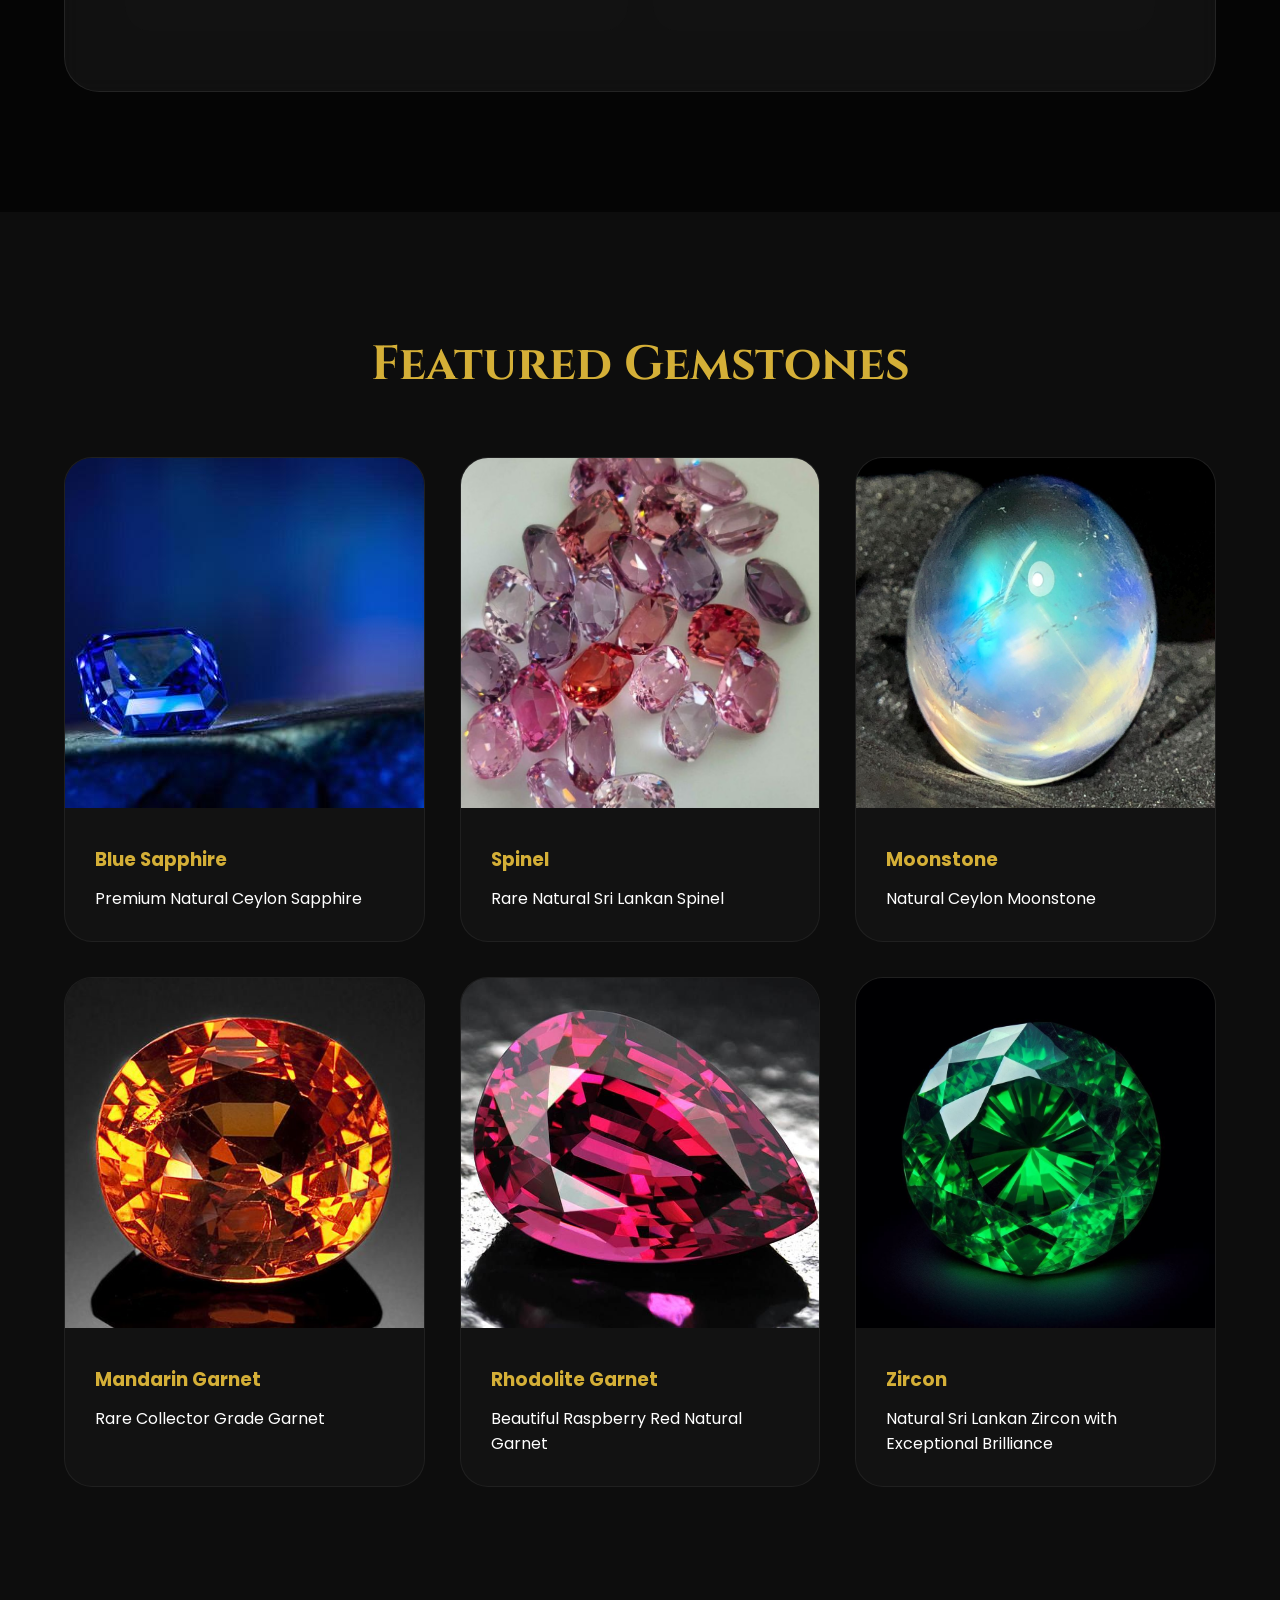
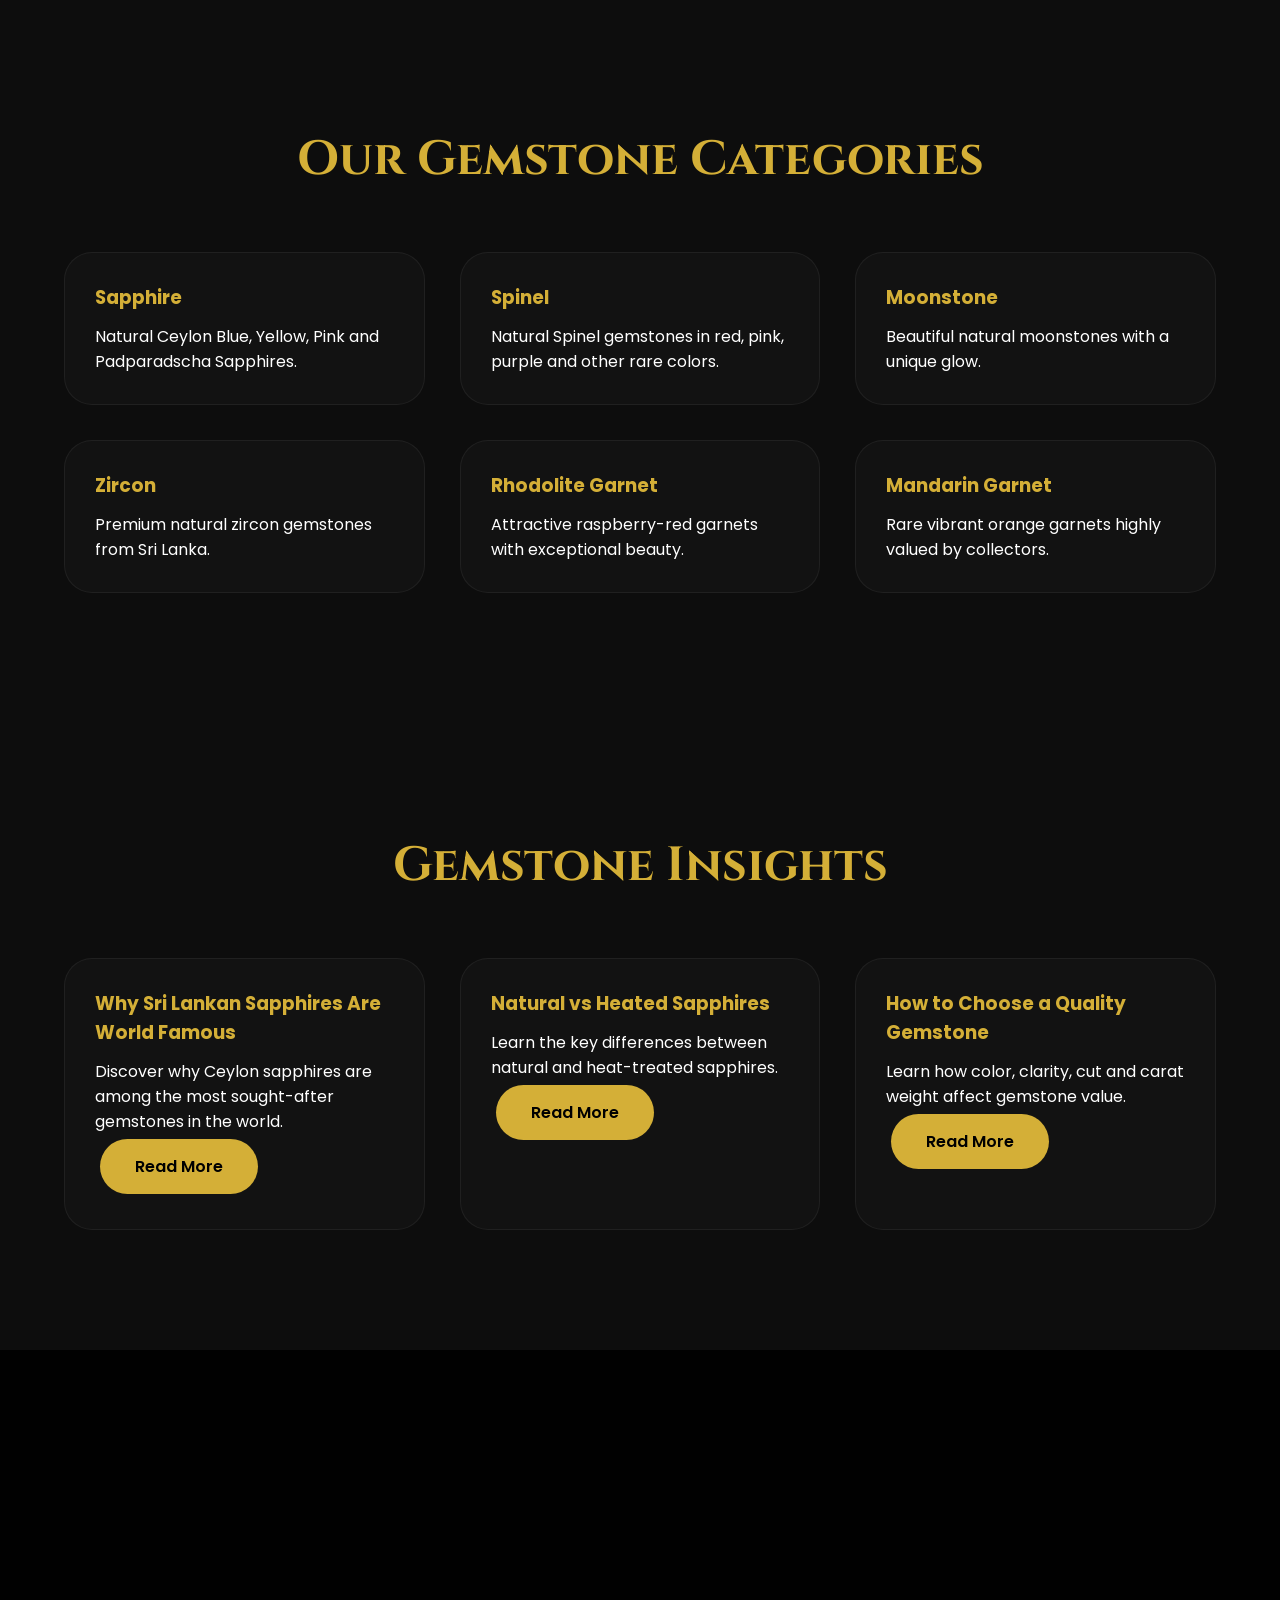
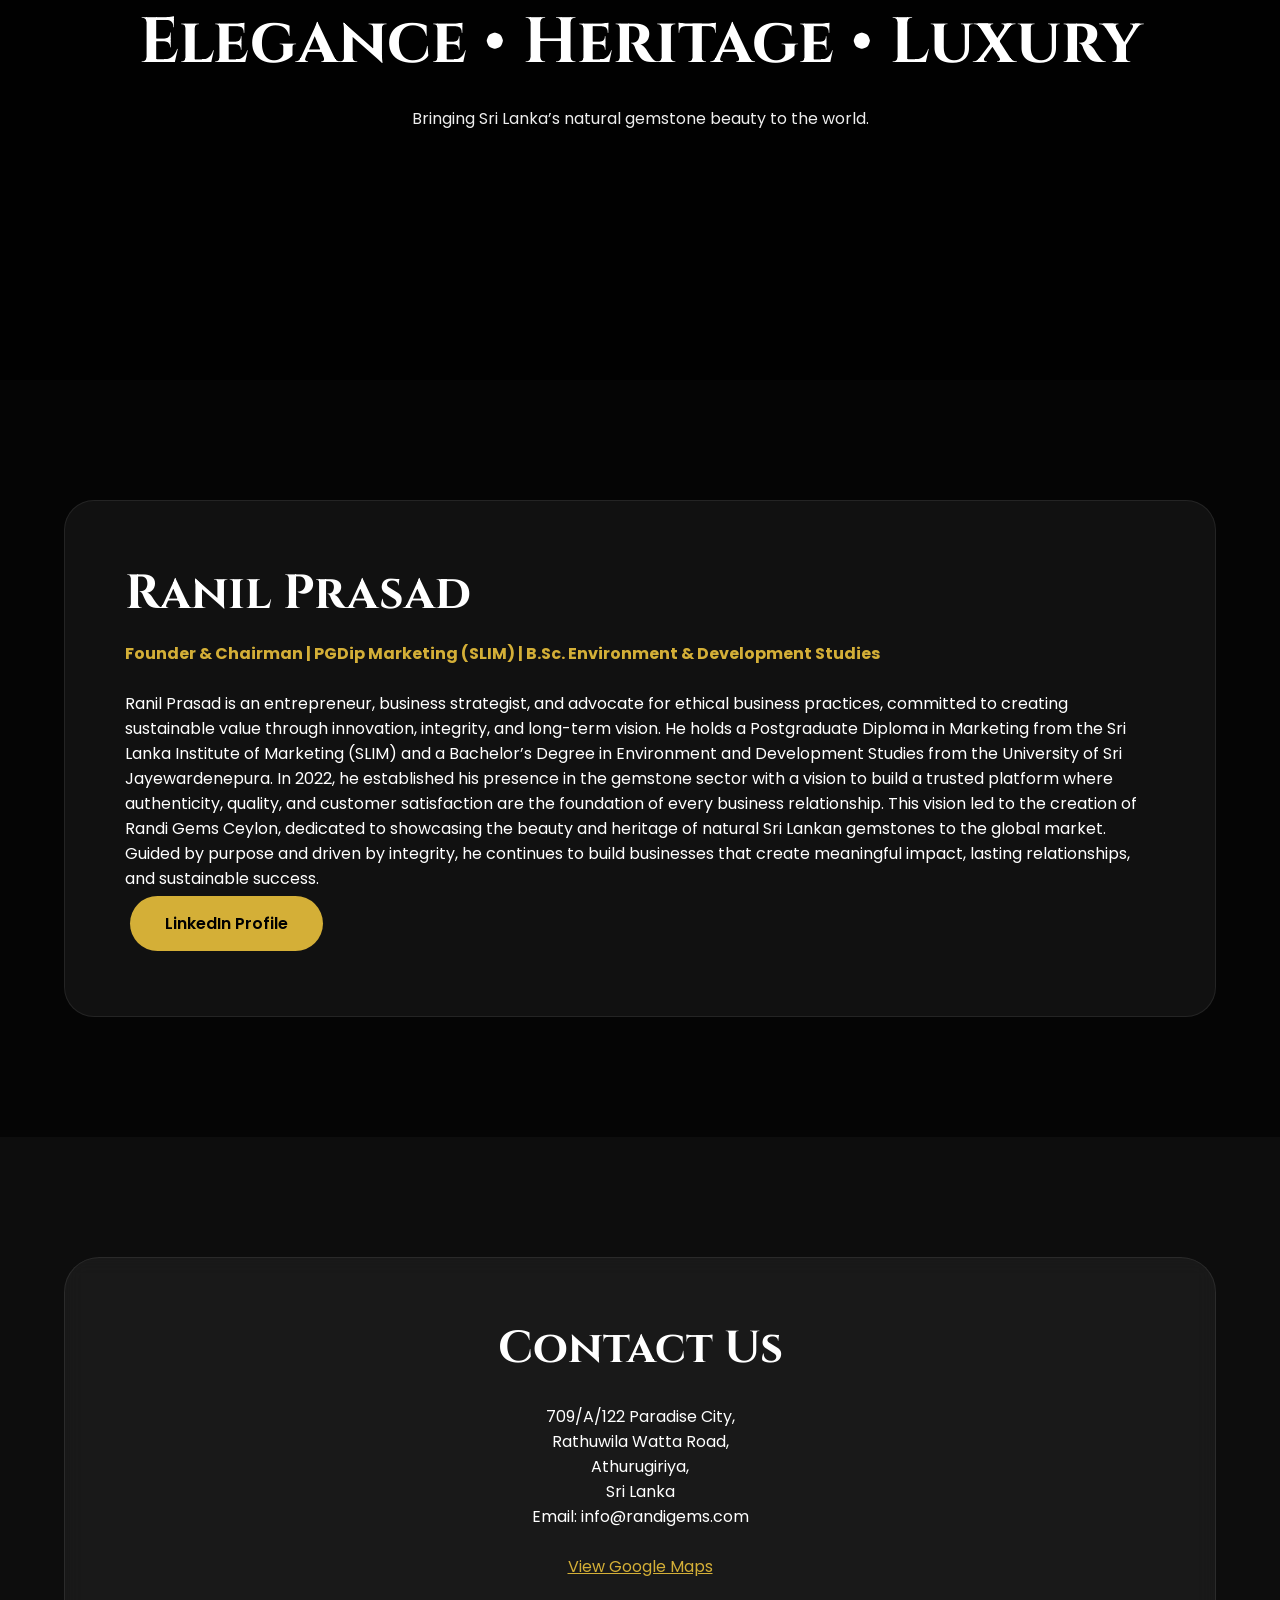
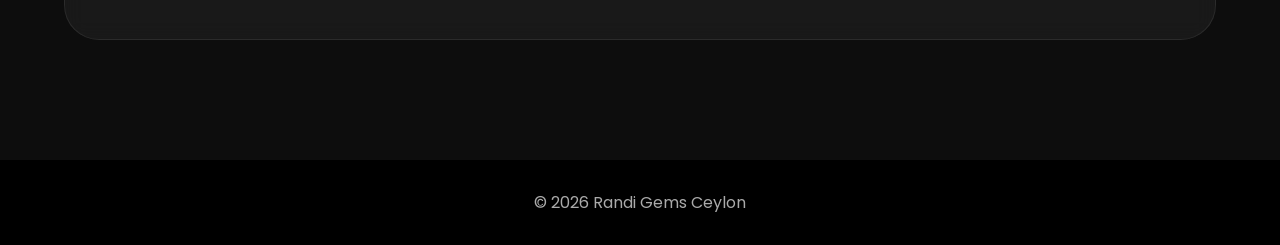
==== commit 4c52081a: "Update index.html" ====
--- a/index.html
+++ b/index.html
@@ -264,7 +264,60 @@
   </div>
 
 </section>
-
+<section class="section dark" id="insights">
+
+  <div class="container">
+
+    <h2 class="title-center">Gemstone Insights</h2>
+
+    <div class="gem-grid">
+      <div class="gem-card">
+
+  <div class="gem-content">
+    <h3>Why Sri Lankan Sapphires Are World Famous</h3>
+
+    <p>
+      Discover why Ceylon sapphires are among the most sought-after gemstones in the world.
+    </p>
+
+    <a href="sapphire.html" class="btn">Read More</a>
+
+  </div>
+        </div>
+<div class="gem-card">
+
+  <div class="gem-content">
+    <h3>Natural vs Heated Sapphires</h3>
+
+    <p>
+      Learn the key differences between natural and heat-treated sapphires.
+    </p>
+
+    <a href="sapphire.html" class="btn">Read More</a>
+
+  </div>
+
+</div>
+   <div class="gem-card">
+
+  <div class="gem-content">
+    <h3>How to Choose a Quality Gemstone</h3>
+
+    <p>
+      Learn how color, clarity, cut and carat weight affect gemstone value.
+    </p>
+
+    <a href="gemstones.html" class="btn">Read More</a>
+
+  </div>
+
+</div>   
+</div>
+
+  </div>
+
+</section>
+  
 <section class="banner">
 
   <div class="banner-overlay"></div>
